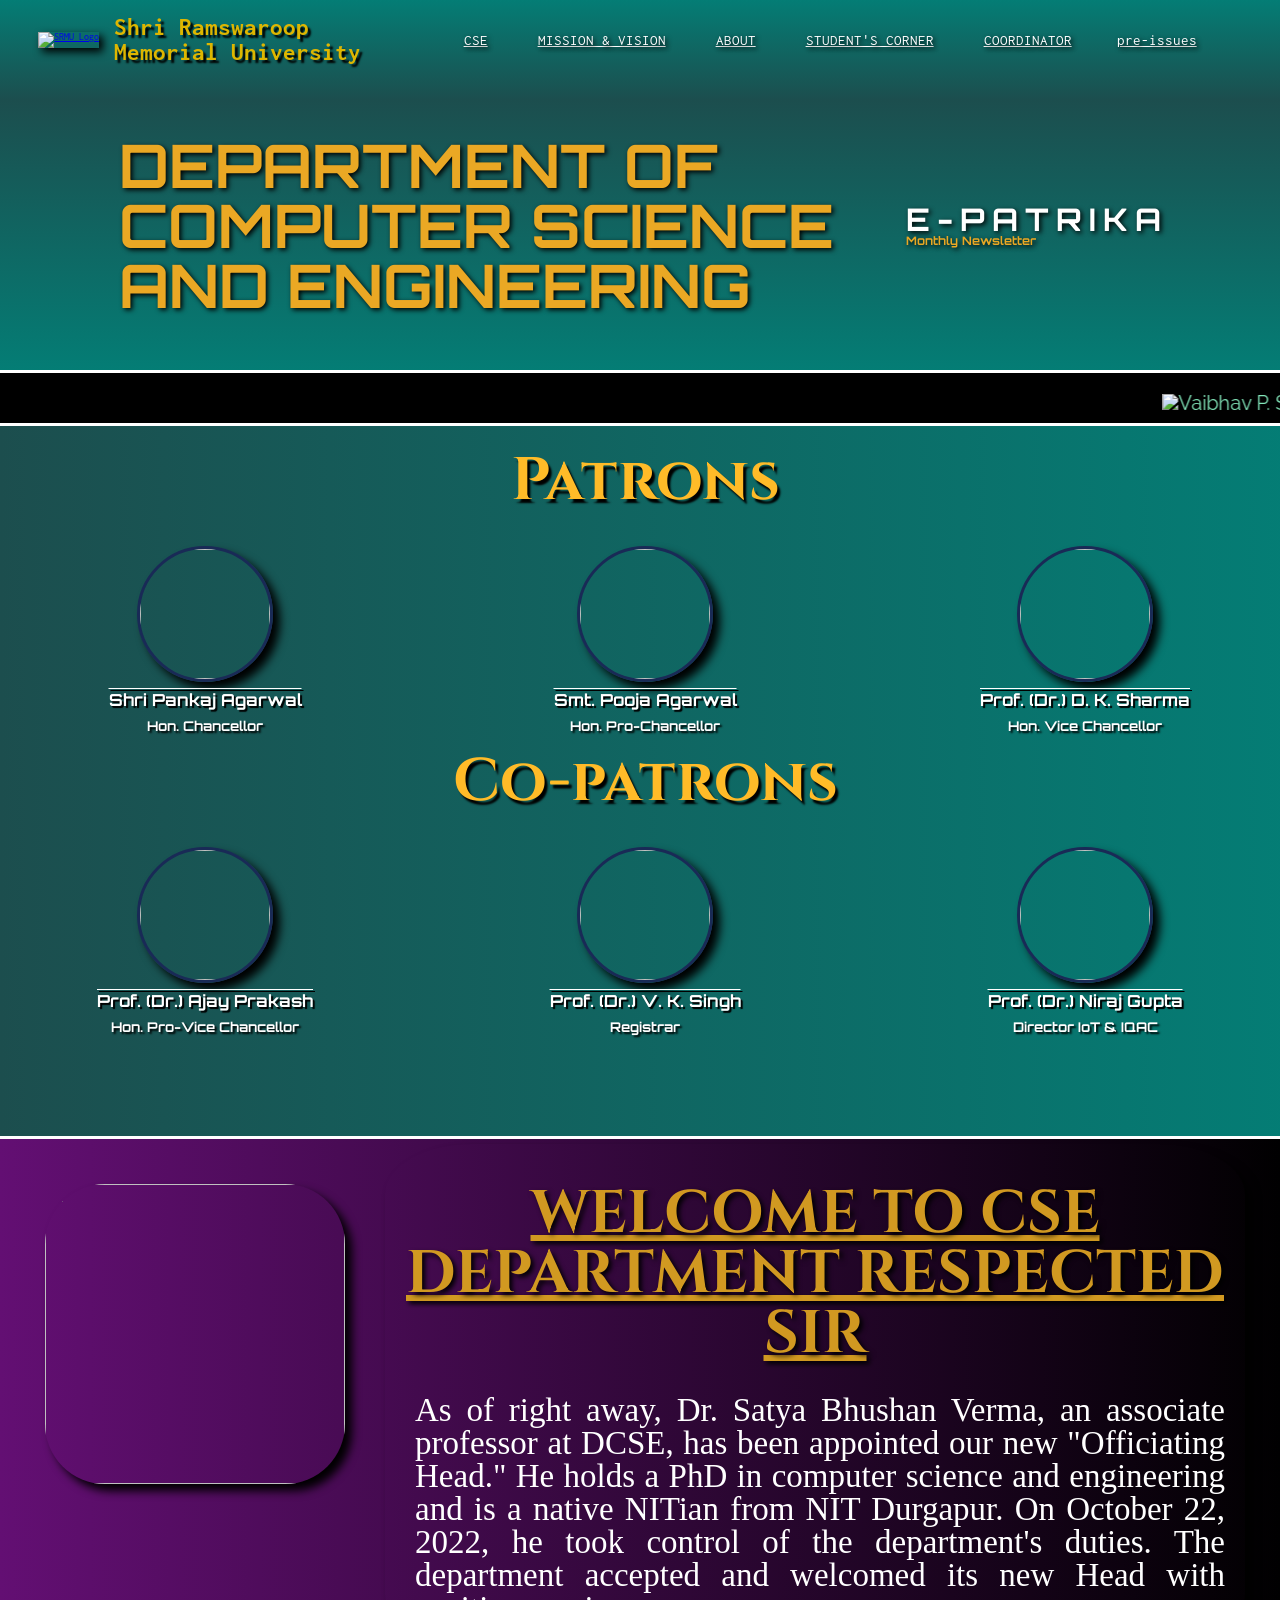
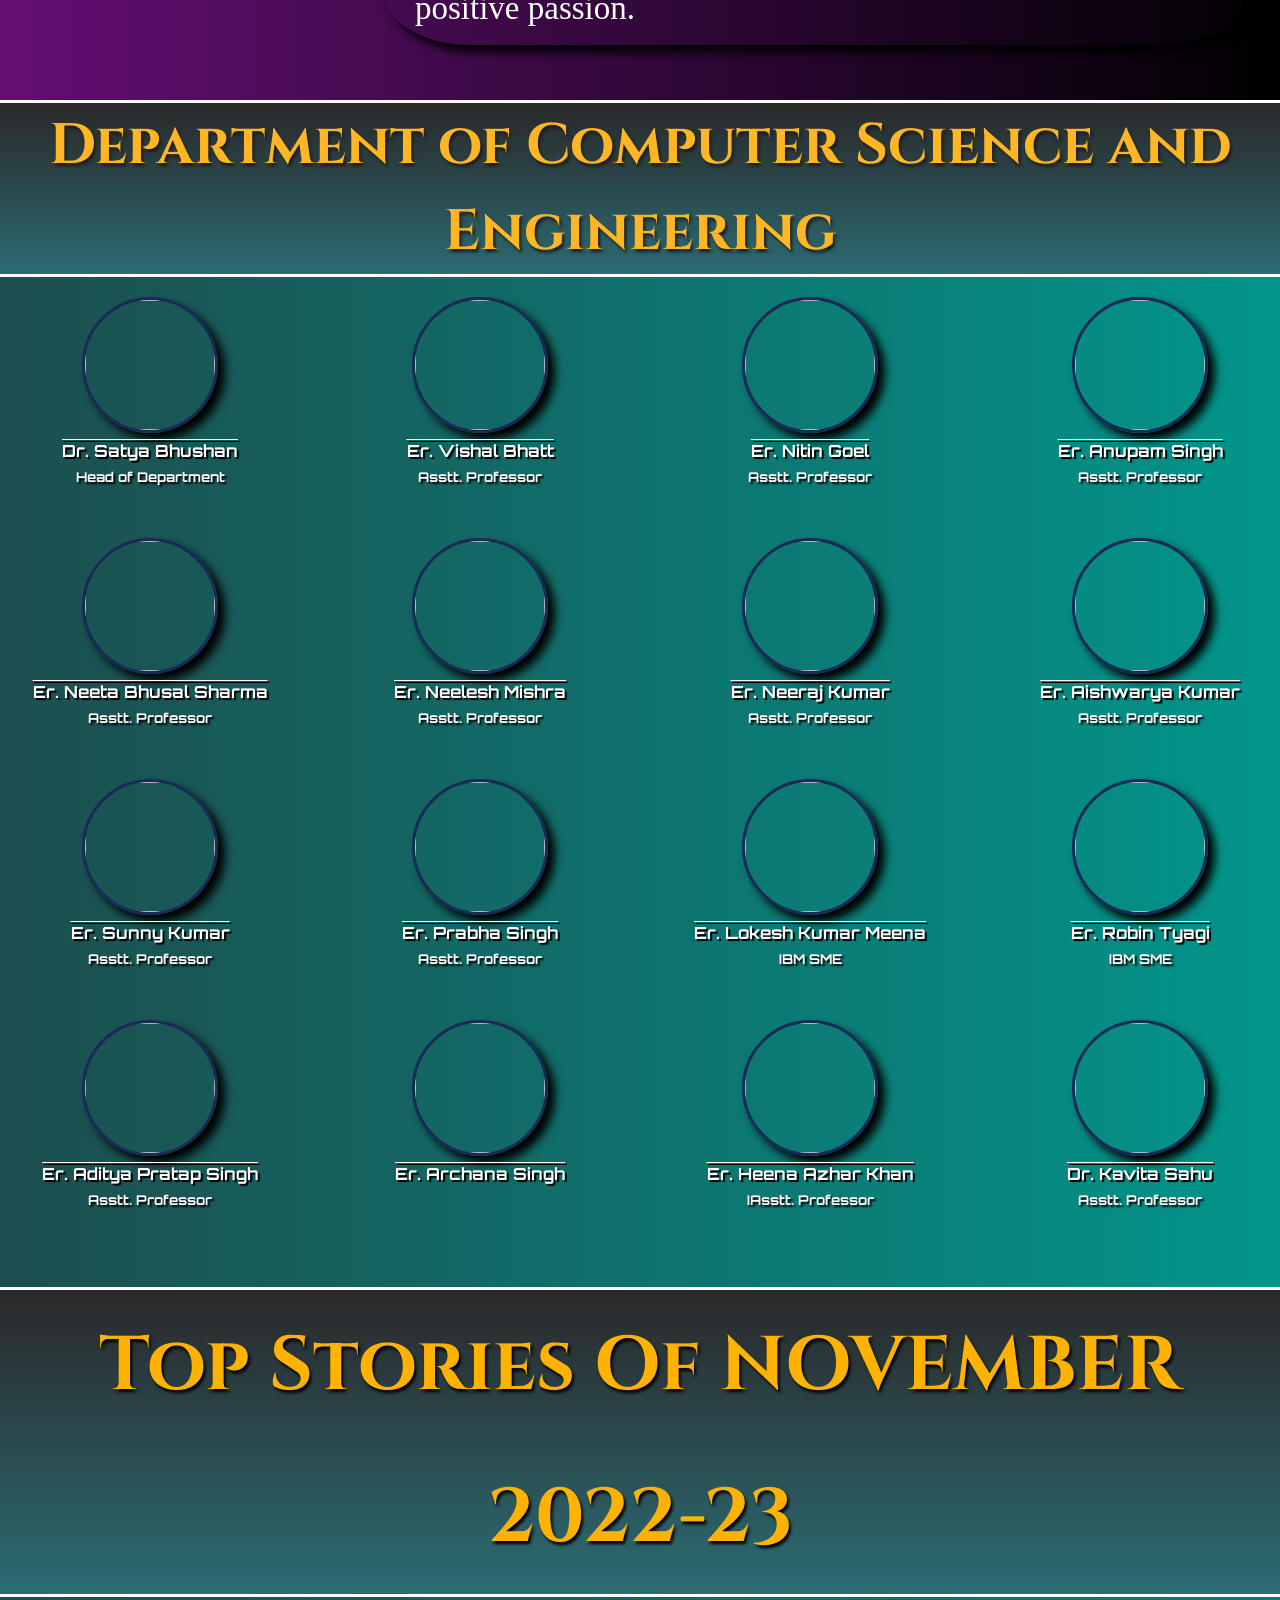
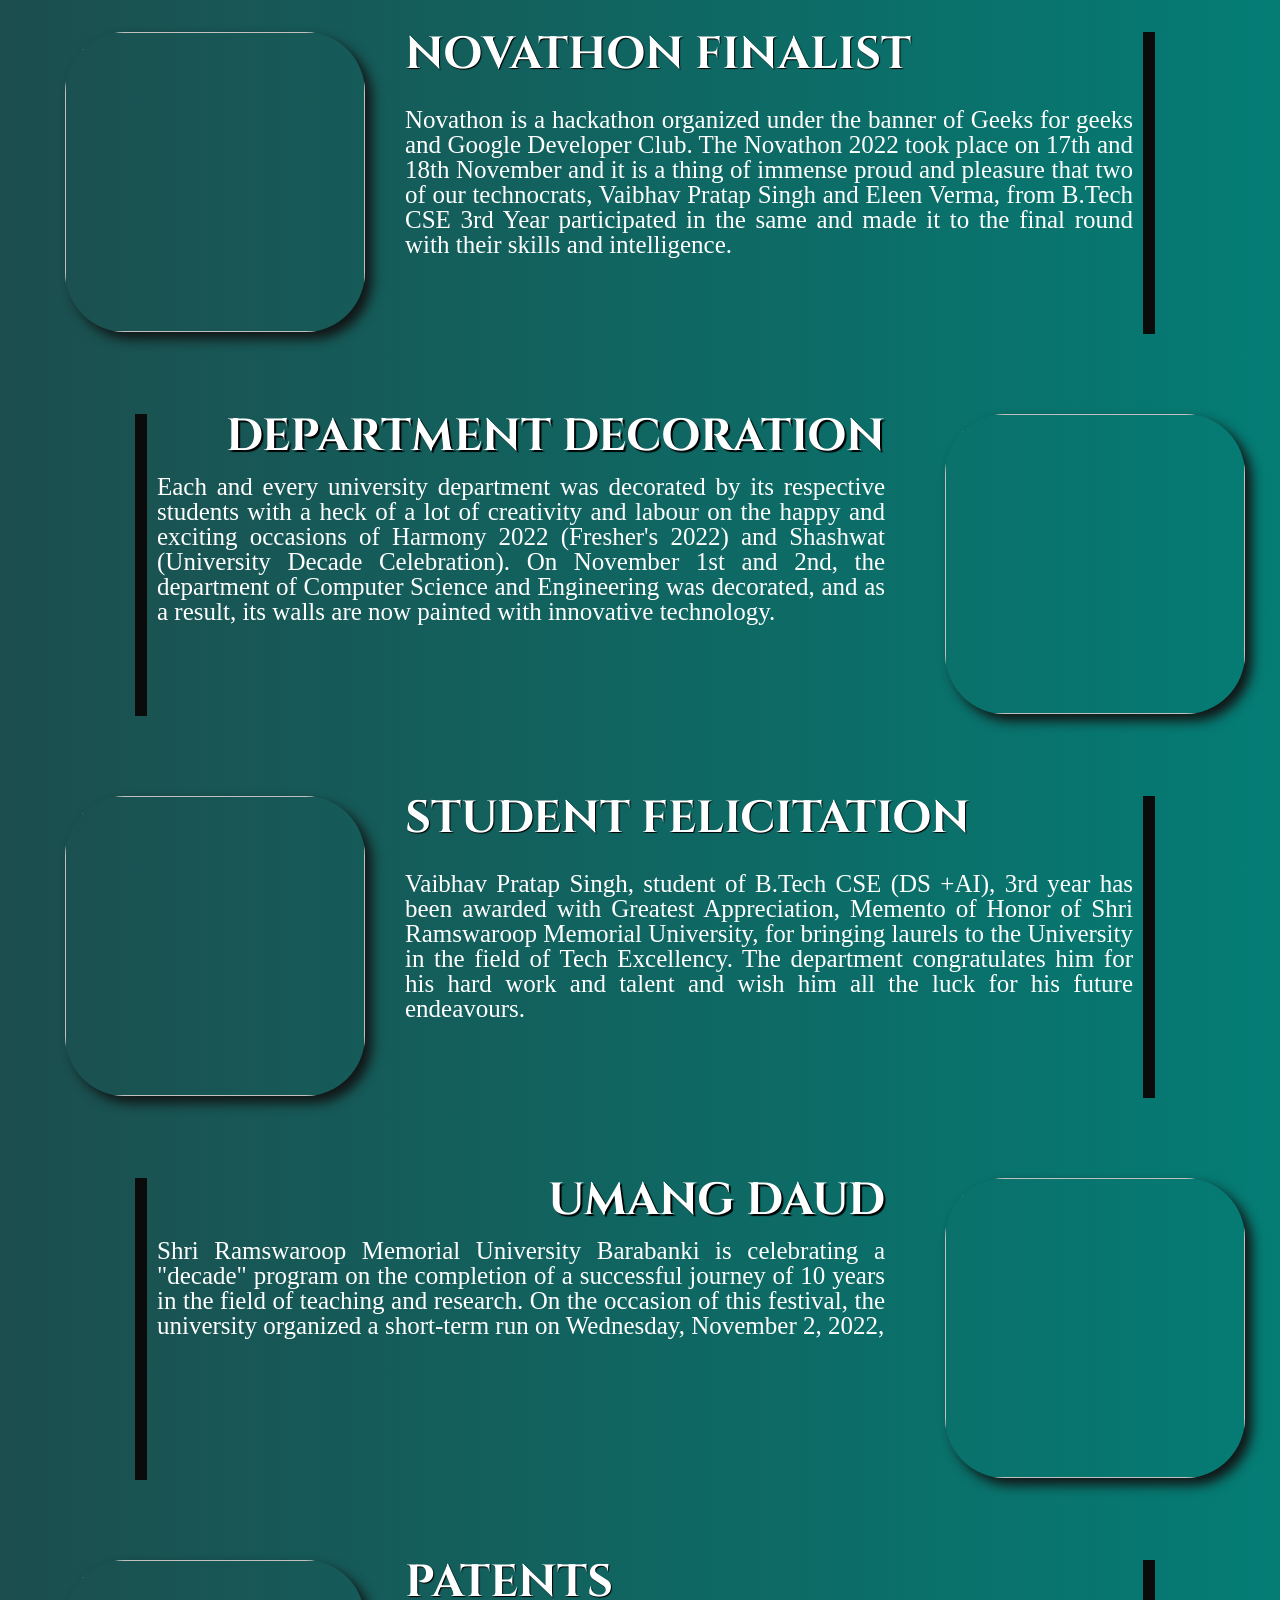
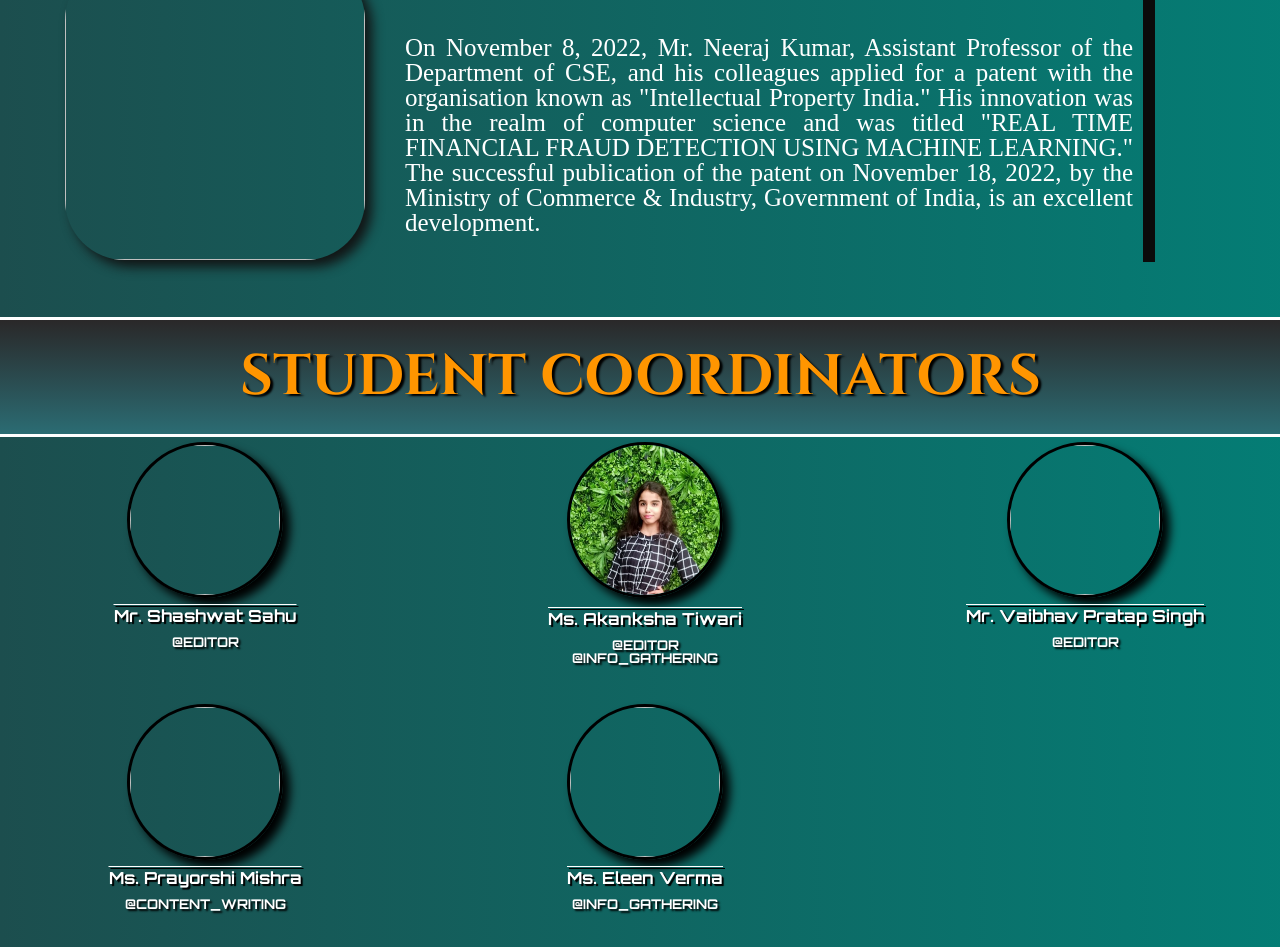
==== index.html @ d23ee2d6 "Add files via upload" ====
<!DOCTYPE html>
<html lang="en">
<head>
  <meta charset="UTF-8">
  <meta http-equiv="X-UA-Compatible" content="IE=edge">
  <meta name="viewport" content="width=device-width, initial-scale=1.0">
  <title>patrika</title>
  <link rel="stylesheet" href="patrika.css"/>
  <link rel="stylesheet" href="queries.css" />
  <link rel="stylesheet" href="patrika.js" >
  <!-- Load an icon library to show a hamburger menu (bars) on small screens -->
  <link rel="stylesheet" href="https://cdnjs.cloudflare.com/ajax/libs/font-awesome/4.7.0/css/font-awesome.min.css">
  <link rel="preconnect" href="https://fonts.googleapis.com">
  <link rel="preconnect" href="https://fonts.gstatic.com" crossorigin>
  <link href="https://fonts.googleapis.com/css2?family=Cookie&family=Orbitron:wght@500&display=swap" rel="stylesheet">
  <link href="https://fonts.googleapis.com/css2?family=Cinzel:wght@600&family=Handlee&family=Orbitron:wght@500&display=swap" rel="stylesheet">
  <link href="https://fonts.googleapis.com/css2?family=Raleway:ital@1&display=swap" rel="stylesheet">
  <link href="https://fonts.googleapis.com/css2?family=Inconsolata:wght@800&display=swap" rel="stylesheet">
</head>
<body>
  <div class="topnav" style="font-family: 'Inconsolata', monospace;">
    <div class="navbar">
      <a href="https://www.srmu.ac.in">
        <img class="logo-1" src="bg-logo/srmu-logo.jpg" alt="SRMU Logo" />
      </a>
      <h2>Shri Ramswaroop <br>Memorial University</h2>
      <nav>
        <ul id="menulist">
          <li><a href="#cse">CSE</a></li>
          <li><a href="MV.html">MISSION & VISION</a></li>
          <li><a href="about-index.html">ABOUT</a></li>
          <li><a href="Student_corner.html">STUDENT'S CORNER</a></li>
          <li><a href="#SC">COORDINATOR</a></li>
          <li class="dropdown" style="float:right;">
            <a href="javascript:void(0)" class="dropbtn">pre-issues</a>
            <div class="dropdown-content">
              <a href="#dec">NOVEMBER</a>
              <a href="Old edition/june-aug.pdf">JUNE-AUG EDITION</a>
              <a href="Old edition/ISSUE 2.pdf">SEPT. EDITION</a>
              <a href="Representatives.html">IR's AND CR's</a>
            </div>
          </li>
        </ul>
      </nav>
      <!-- "Hamburger menu" / "Bar icon" to toggle the navigation links -->
  <a href="javascript:void(0);" class="menulist" onclick="myFunction()">
    <img src="bg-logo/icon.jpg" class="menulist">
  </a>
  
    </div>

  </div>
  


  <div class="1">
  <section class="heading-primary" style="font-family: 'Orbitron', sans-serif;">
    <div class="row-top" style="font-size: 400%;">


      <h1>DEPARTMENT OF </h1>
      <h1>COMPUTER SCIENCE </h1>
      <h1>AND ENGINEERING</h1>

    </div>
    <div class="col-lg-6 col-md-6 col-sm-6  colPatrika style=" font-size: 60%; padding-top: 5%; font-weight: bold;>
      <div class="waviy " style="font-size: 260%;">
        <span style="--i:1">
          <h1>e</h1>
        </span>
        <span style="--i:2">
          <h1>-</h1>
        </span>
        <span style="--i:3">
          <h1>P</h1>
        </span>
        <span style="--i:4">
          <h1>a</h1>
        </span>
        <span style="--i:5">
          <h1>t</h1>
        </span>
        <span style="--i:6">
          <h1>r</h1>
        </span>
        <span style="--i:7">
          <h1>i</h1>
        </span>
        <span style="--i:8">
          <h1>k</h1>
        </span>
        <span style="--i:9">
          <h1>a</h1>
        </span>
      </div>
      <h3 class="monthly-newsletter">Monthly Newsletter </h3>
    </div>
  </section>
  </div> 
  
  <!--hots section-->
  <div class="line-1"></div>
  <div class="hots" style="font-family: 'Raleway', sans-serif;">
    
      <marquee behavior="scroll" scrollamount="5" direction="left" onmouseover="this.stop();"
        onmouseout="this.start();">

        <a target="_blank"><img src="https://itcollege.ac.in/itdc/wp-content/uploads/2018/03/newgif.gif"
            width="50px;" padding-top="1rem";>Vaibhav P. Singh and Eleen Verma of b.tech CSE 3rd year are NOVATHON FINALIST</a>
        <a target="_blank"><img src="https://itcollege.ac.in/itdc/wp-content/uploads/2018/03/newgif.gif"
            width="50px;" padding-top="1rem";>Each and every university department was decorated by its respective students</a>
        <a target="_blank"><img src="https://itcollege.ac.in/itdc/wp-content/uploads/2018/03/newgif.gif" width="50px; "padding-top="1rem"; >Vaibhav Pratap Singh, student of B.Tech CSE (DS +AI), 3rd year has been awarded with Greatest Appreciation</a>
        <a target="_blank"><img src="https://itcollege.ac.in/itdc/wp-content/uploads/2018/03/newgif.gif" width="50px;" padding-top="1rem";>UMANG DAUD for decade celebration </a>
        <span><img src="https://itcollege.ac.in/itdc/wp-content/uploads/2018/03/newgif.gif" width="50px"; padding-top="1rem";>Patent by Er. Neeraj Kumar, Assistant Professor of the Department of CSE</span></a>
      </marquee>
    </div>
  </div>
  <div class="line-1"></div>
  <div class="bg1">

    <section>
      <div class="patron-heading">
        <h1>Patrons</h1>
      </div>
      <div class="gallery-03-cols">
        <figure class="gallery-img">
          <img class="img-f" src="patron/pankaj agarwal.png" />
          <h5 class="name">Shri Pankaj Agarwal</h5>
          <h6 class="name-small">Hon. Chancellor</h6>
        </figure>
        <figure class="gallery-img">
          <img class="img-f" src="patron/pooja agarwal.png" />
          <h5 class="name">Smt. Pooja Agarwal</h5>
          <h6 class="name-small">Hon. Pro-Chancellor</h6>
        </figure>
        <figure class="gallery-img">
          <img class="img-f" src="patron/d k sharma.png" />
          <h5 class="name">Prof. (Dr.) D. K. Sharma</h5>
          <h6 class="name-small">Hon. Vice Chancellor</h6>
        </figure>
      </div>
    </section>
    <section>
      <div class="patron-heading">
        <h1>Co-patrons</h1>
      </div>
      <div class="gallery-03-cols">
        <figure class="gallery-img">
          <img class="img-f" src="patron/ajay prakash.png" />
          <h5 class="name">Prof. (Dr.) Ajay Prakash</h5>
          <h6 class="name-small">Hon. Pro-Vice Chancellor</h6>
        </figure>
        <figure class="gallery-img">
          <img class="img-f" src="patron/vk singh.png" />
          <h5 class="name">Prof. (Dr.) V. K. Singh</h5>
          <h6 class="name-small">Registrar</h6>
        </figure>
        <figure class="gallery-img">
          <img class="img-f" src="patron/niraj gupta.png" />
          <h5 class="name">Prof. (Dr.) Niraj Gupta</h5>
          <h6 class="name-small">Director IoT & IQAC</h6>
        </figure>
      </div>
    </section>
  </div>

  <div class="line-1"></div>

  <!-------------HOD  section-------->
<div class="bg5">
<div class="HOD">
<div class="section1">
  <img src="faculty/dean.jpg" alt="">
</div>
<div class="section2">
  <h2>WELCOME TO CSE DEPARTMENT RESPECTED SIR</h2>
   <p>As of right away, Dr. Satya Bhushan Verma, an associate professor at DCSE, has been appointed our new "Officiating Head." He holds a PhD in computer science and engineering and is a native NITian from NIT Durgapur.
On October 22, 2022, he took control of the department's duties. The department accepted and welcomed its new Head with positive passion.</p>
</div>
</div>
</div>
<div class="line-1"></div>

  <section class="faculty-heading" id="cse">
    <div class="head-department" id="cse">
      <h1>
        <h1>Department of Computer Science and Engineering</h1>
      </h1>
    </div>
    <div class="line-1"></div>
  </section>
  <div class="bg2">
    <section class="faculty">
      <div class="gallery-05-cols">
        <figure class="gallery-img">
          <img class="img-f" src="faculty/dean.jpg"/>
          <h5 class="name">Dr. Satya Bhushan</h5>
          <h6 class="name-small">Head of Department</h6>
        </figure>
        <figure class="gallery-img">
          <img class="img-f" src="faculty/vishal.png" />
          <h5 class="name">Er. Vishal Bhatt</h5>
          <h6 class="name-small">Asstt. Professor</h6>
        </figure>
        <figure class="gallery-img">
          <img class="img-f" src="faculty/nitin.png"  />
          <h5 class="name">Er. Nitin Goel</h5>
          <h6 class="name-small">Asstt. Professor</h6>
        </figure>
        <figure class="gallery-img">
          <img class="img-f" src="faculty/anupam.png" />
          <h5 class="name">Er. Anupam Singh</h5>
          <h6 class="name-small">Asstt. Professor</h6>
        </figure>

        <figure class="gallery-img">
          <img class="img-f" src="faculty/neeta.png" />
          <h5 class="name">Er. Neeta Bhusal Sharma</h5>
          <h6 class="name-small">Asstt. Professor</h6>
        </figure>
        <figure class="gallery-img">
          <img class="img-f" src="faculty/nilesh.png" />
          <h5 class="name">Er. Neelesh Mishra</h5>
          <h6 class="name-small">Asstt. Professor</h6>
        </figure>
        <figure class="gallery-img">
          <img class="img-f" src="faculty/neeraj.png" />
          <h5 class="name">Er. Neeraj Kumar</h5>
          <h6 class="name-small">Asstt. Professor</h6>
        </figure>
        <figure class="gallery-img">
          <img class="img-f" src="faculty/aishwarya.png"/>
          <h5 class="name">Er. Aishwarya Kumar</h5>
          <h6 class="name-small">Asstt. Professor</h6>
        </figure>
        <figure class="gallery-img">
          <img class="img-f" src="faculty/sunny.png" />
          <h5 class="name">Er. Sunny Kumar</h5>
          <h6 class="name-small">Asstt. Professor</h6>
        </figure>
        <figure class="gallery-img">
          <img class="img-f" src="faculty/prabha.png"/>
          <h5 class="name">Er. Prabha Singh</h5>
          <h6 class="name-small">Asstt. Professor</h6>
        </figure>
        <figure class="gallery-img">
          <img class="img-f" src="faculty/lokesh_IBM.png"/>
          <h5 class="name">Er. Lokesh Kumar Meena</h5>
          <h6 class="name-small">IBM SME</h6>
        </figure>
        <figure class="gallery-img">
          <img class="img-f" src="faculty/robin_IBM.png"/>
          <h5 class="name">Er. Robin Tyagi</h5>
          <h6 class="name-small">IBM SME</h6>
        </figure>
        <figure class="gallery-img">
          <img class="img-f" src="faculty/aditya.jpg"/>
          <h5 class="name">Er. Aditya Pratap Singh</h5>
          <h6 class="name-small">Asstt. Professor</h6>
        </figure>
        <figure class="gallery-img">
          <img class="img-f" src="faculty/archana.jpg"/>
          <h5 class="name">Er. Archana Singh</h5>
          <h6 class="name-small"Asstt. Professor</h6>
        </figure>
        <figure class="gallery-img">
          <img class="img-f" src="faculty/heena.jpg"/>
          <h5 class="name">Er. Heena Azhar Khan</h5>
          <h6 class="name-small">IAsstt. Professor</h6>
        </figure>
        <figure class="gallery-img">
          <img class="img-f" src="faculty/kavita.jpg"/>
          <h5 class="name">Dr. Kavita Sahu</h5>
          <h6 class="name-small">Asstt. Professor</h6>
        </figure>
      </div>
    </section>
  </div>
  <div class="line-1"></div>
  
  <div class="PRESENT-NEWS-heading">
    <h1 id="dec">Top Stories Of NOVEMBER 2022-23</h1>
    
  </div>
  <div class="line-1"></div>
<div class="bg4">
  <div class="news1">
    <div class="imageN">
      <img src="nov-img/novathon.jpg" alt="" class="image">
    </div>
    <div class="content1 content">
      <h2>NOVATHON FINALIST</h2>
      <p>Novathon is a hackathon organized under the banner of Geeks for geeks and Google Developer Club. The Novathon 2022 took place on 17th and 18th November and it is a thing of immense proud and pleasure that two of our technocrats, Vaibhav Pratap Singh and Eleen Verma, from B.Tech CSE 3rd Year participated in the same and made it to the final round with their skills and intelligence.</p>
    </div>
  </div>
  <div class="news2">
    <div class="imageN">
      <a href="nov-img/wall_painting.pdf">
        <img src="nov-img/department-decore.jpg" alt="" class="image">
      </a>
    </div>
    <div class="content2">
      <h2 style="float:right; ">DEPARTMENT DECORATION</h2>
      <p >Each and every university department was decorated by its respective students with a heck of a lot of creativity and labour on the happy and exciting occasions of Harmony 2022 (Fresher's 2022) and Shashwat (University Decade Celebration). On November 1st and 2nd, the department of Computer Science and Engineering was decorated, and as a result, its walls are now painted with innovative technology.</p>
    </div>
  </div>
  <div class="news1">
    <div class="imageN">
      <a href="nov-img/VAIBHAV1.pdf">
        <img src="nov-img/VAIBHAV1.jpg" alt="" class="image">
      </a>
    </div>
    <div class="content1">
      <h2>STUDENT FELICITATION</h2>
      <p>Vaibhav Pratap Singh, student of B.Tech CSE (DS +AI), 3rd year has been awarded with Greatest Appreciation,  Memento of Honor of Shri Ramswaroop Memorial University, for bringing laurels to the University in the field of Tech Excellency. The department congratulates him for his hard work and talent and wish him all the luck for his future endeavours.</p>
    </div>
  </div>
  <div class="news2">
    <div class="imageN">
      <img src="nov-img/umang-daud.png" alt="" class="image">
    </div>
    <div class="content2">
      <h2 style="float:right;">UMANG DAUD</h2>
      <p >Shri Ramswaroop Memorial University Barabanki is celebrating a "decade" program on the completion of a successful journey of 10 years in the field of teaching and research. On the occasion of this festival, the university organized a short-term run on Wednesday, November 2, 2022,</p>
    </div>
  </div>
  <div class="news1">
    <div class="imageN">
      <img src="nov-img/patent.png" alt="" class="image">
    </div>
    <div class="content1" style="font-family: 'Cinzel', serif;" >
      <h2>PATENTS</h2>
      <p>On November 8, 2022, Mr. Neeraj Kumar, Assistant Professor of the Department of CSE, and his colleagues applied for a patent with the organisation known as "Intellectual Property India." His innovation was in the realm of computer science and was titled "REAL TIME FINANCIAL FRAUD DETECTION USING MACHINE LEARNING." The successful publication of the patent on November 18, 2022, by the Ministry of Commerce & Industry, Government of India, is an excellent development.</p>
    </div>
  </div>
</div>
  <div class="line-1"></div>
  <section>
    <div class="student-heading" id="SC">
      <h1>STUDENT COORDINATORS</h1>
    </div>
  </section>
  <div class="line-1"></div>
  <div class="bg3">
    <section>
      <div class="gallery-02-cols">
        <figure class="gallery-img">
          <img class="img-stu" src="student/shashwat.jpg" />
          <h5 class="name">Mr. Shashwat Sahu </h5>
          <h6 class="name-small">@EDITOR</h6>
        </figure>
        <figure class="gallery-img">
          <img class="img-stu" src="student/akki.webp" />
          <h5 class="name">Ms. Akanksha Tiwari </h5>
          <h6 class="name-small">@EDITOR</h6>
          <h6 class="name-small">@INFO_GATHERING</h6>
        </figure>
        <figure class="gallery-img">
          <img class="img-stu" src="student/Vaibhav.jpeg" />
          <h5 class="name">Mr. Vaibhav Pratap Singh</h5>
          <h6 class="name-small">@EDITOR</h6>
        </figure>
        <figure class="gallery-img">
          <img class="img-stu" src="student/prayorshi2.jpg" />
          <h5 class="name">Ms. Prayorshi Mishra</h5>
          <h6 class="name-small">@CONTENT_WRITING</h6>
        </figure>
        <figure class="gallery-img">
          <img class="img-stu" src="student/eleen.png" />
          <h5 class="name">Ms. Eleen Verma</h5>
          <h6 class="name-small">@INFO_GATHERING</h6>
        </figure>
      </div>
  </div>
  </section>
  </div>
  <div class="line-1"></div>
  <script>
    function myFunction() {
  var x = document.getElementById("menulist");
  if (x.style.display === "block") {
    x.style.display = "none";
  } else {
    x.style.display = "block";
  }
}
  </script>
</body>
</html>
---- patrika.css ----
*{
  margin: 0;
  padding: 0;
}

html {
  font-size: 62.5%;
  
  overflow-x: hidden;
  scroll-behavior: smooth;
}
body {
  line-height: 1;
  font-weight: 400;
  overflow-x: hidden;
}


.dropdown {
  display: inline-block;
  margin-top: 0px;
}

.dropdown-content {
  display: none;
  position: absolute;
  background: linear-gradient(rgb(118, 118, 118),rgb(226, 224, 224));
  min-width: 100px;
  box-shadow: 0px 8px 16px 0px rgba(0,0,0,0.2);
  z-index: 1;
  right: 0;
  padding-right: 0%;
  
}

.dropdown-content a {
  color: rgb(0, 0, 0);
  padding: 12px 16px;
  text-decoration: none;
  display: block;
  text-align: left;
  right: 0;
  text-shadow: none;
}

.dropdown-content a:hover {
  background-color: #7e7e7e; 
  color: #000000;
  text-shadow: 2px 2px 3px rgb(222, 251, 141);
}

.dropdown:hover .dropdown-content {
  display: block;
}


.main-nav-list {
  display: flex;
  list-style: none;
  align-items: center;
  gap: 9.8rem;
}
.main-nav-link-3:link,
.main-nav-link-3:visited {
  display: inline-block;
  text-decoration: none;
  color: white;
  font-weight: 500;
  font-size: 1.8rem;
  transition: all 0.3s;
}
.main-nav-link-3:hover,
.main-nav-link-3:active {
  color: rgb(237, 243, 72);
}
.logo-1{
  height: 9rem;
  cursor: pointer;
  margin: 30px 0;
  box-shadow: 4px 4px 8px #000000;
  
}
.menulist{
  height: 5rem;
  border-radius: 100%;
  cursor: pointer;
  display: none;
  
}
.topnav{
  width: 100%;
  min-height: 10rem;
  padding-left: 3%;
  padding-right: 3%;
  box-sizing: border-box;
  overflow: hidden;
  /* background: linear-gradient(to right,rgb(68, 53, 63),rgb(0, 0, 0)); */
  background: linear-gradient(to top,rgb(28, 78, 78),rgb(4, 125, 117));
  
}
.topnav h2{
  font-size: 2.5rem;
  color: #deb600;
  text-shadow: 3px 3px 2px #000000;
  justify-content: space-evenly;
  margin: 1.5rem;
}
.navbar{
  width: 100%;
  display: flex;
  align-items: center;
}
nav{
  flex: 1;
  text-align: right;
  float: right;
}
nav ul li{
  list-style: none;
  display: inline-block;
  margin-right: 30px;
  padding-right: 3rem;
}
nav ul li a{
  text-decoration: none;
  color: #fdfdfe;
  font-size: 2rem;
  text-shadow: 2px 2px 5px rgb(0, 0, 0);
  text-decoration:underline ;
}
nav ul li a:hover{
  color: rgb(243, 213, 61);
  text-shadow: 3px 2px 1px rgb(0, 0, 0);
  text-decoration:overline ;
}

.heading-primary{
  display: flex;
  align-items: center;
  justify-content: space-evenly;
  background: linear-gradient(rgb(28, 78, 78),rgb(4, 125, 117));
  
  /* background: linear-gradient(to right,rgb(68, 53, 63),rgb(0, 0, 0));
  background: linear-gradient(to right,rgb(243, 110, 110),rgb(255, 65, 44)); */
  padding: 0 4.8rem;
  height: 25rem;
/*   margin-bottom:3rem; */
  position: relative;
  font-size: 100%;
  color: rgb(234, 168, 36);
  flex-direction: row;
  text-shadow: 2px 2px 5px rgb(0, 0, 0);
  padding-bottom: 2rem;
  font-family: 'Rubik Distressed', cursive;
}

.row-top:hover{
  transform: scale(1.1);
}

.student-heading {

  text-align: center;
  color: #ff9500;
  font-size: 3.8rem;
  line-height: 2;
  margin-bottom: 0rem;
  margin-top: 0rem;
  background: linear-gradient(rgb(42, 40, 41),rgb(43, 108, 115));
  text-shadow: 3px 2px 2px rgb(0, 0, 0);
  font-family: 'Cinzel', serif;
}

.PRESENT-NEWS-heading {
  

  text-align: center;
  color: #ffb300;
  font-size: 3.8rem;
  line-height: 2;
  margin-bottom: 0rem;
  margin-top: 0rem;
  background: linear-gradient(rgb(42, 40, 41),rgb(43, 108, 115));
  text-shadow: 2px 3px 3px rgb(0, 0, 0);
  font-family: 'Cinzel', serif;
}


/*e-patrika transition*/

.waviy {
  
  position: relative;
  left: 5;
  
}
.waviy:hover{
  transform: scale(1.1);
}
.waviy span {
  position: relative;
  display: inline-block;
  
  font-size: 80%;
  color: rgb(255, 255, 255);
  text-transform: uppercase;
  animation: flip 2s infinite;
  animation-delay: calc(.2s * var(--i))
}
.bg5{
  width: 100%;
/*   height: 100vh; */
  background: linear-gradient(to right,#630f73,#000000);
  background-repeat: no-repeat;
  background-size: cover;
  margin-top: 0px;
  margin-right: 100px;
  padding: 5px;
 }
 .HOD{
  display: flex;
  flex-direction: row;
  margin-bottom: 5rem;
 }

/* /heading/ */
.bg5 h2{
  text-align: center;
  color: #ffc956;
  font-size: 4rem;
  margin-bottom: 2rem;
  margin-top: 2rem;
  text-shadow: 3px 4px 2px rgb(0, 0, 0);
  font-family: 'Cinzel', serif;
}.section1 img{
  height: 30rem;
  width: 30rem;
  border-radius:20%;
  box-shadow: 7px 7px 10px ;
/*   margin-top: 3rem;
  margin-left: 6rem; */
  margin: 4rem;
}
.section1 img:hover{
  transform: scale(1.1);
}.section2{
 
 border-radius:10%;
 box-shadow: 7px 7px 10px ;
  padding:2rem;
 margin-right: 4rem;
}.section2 h2{
  text-align: center;
  color: #d19921;
  font-size: 6rem;
  text-decoration:underline;
  margin-bottom: 2rem;
  margin-top: 2rem;
  text-shadow: 3px 3px 5px rgb(0, 0, 0);
  font-family: 'Cinzel', serif;
}.section2 p{
  font-size: 3.3rem;
  margin-top: 3rem;
  text-align: justify;
  margin-left: 1rem;
  color: #ffffff;
  font-family: 'Gochi Hand', cursive;
  
}



@keyframes flip {
  0%,80% {
    transform: rotateY(360deg) 
  }
}

/*backgrond*/
.bg1{
  width: 100%;
  height: 700px;
/*   margin-bottom:3rem; */
  /* background: linear-gradient(rgb(40, 44, 18),rgb(231, 240, 61)); */
  background: linear-gradient(to right,rgb(28, 78, 78),rgb(4, 125, 117));
  background-repeat: no-repeat;
  background-size: cover;
  margin-top: 0px;
  padding: 5px;
}

.bg2{
  width: 100%;
  height: 1000px;
  /* background-image: url(bg-logo/hand-painted-watercolor-pastel-sky-background_23-2148902771.webp); */
/*   margin-bottom:3rem; */
  background: linear-gradient(to right,rgb(28, 78, 78),rgb(2, 150, 140));
  background-repeat: no-repeat;
  background-size: cover;
  margin-top: 0px;
  padding: 5px;
  /* transition: 0.3s ease-in-out; */
}

.gallery-05-cols :hover{
  transform: scale(1.1);
}


.bg3{
  width: 100%;
  height: 500px;
/*   margin-bottom:3rem; */
  background: linear-gradient(to right,rgb(28, 78, 78),rgb(4, 125, 117));
  /* background:linear-gradient(to right,rgb(109, 107, 107),white); */
  background-repeat: no-repeat;
  background-size: cover;
  margin-top: 0px;
  padding: 5px;
}

.bg4

{
  width: 100%;
/*   height: 100vh; */
/*   margin-bottom:3rem */
  background: linear-gradient(to right,rgb(28, 78, 78),rgb(4, 125, 117));
  background-repeat: no-repeat;
  background-size: cover;
  margin-top: 0px;
  margin-right: 100px;
  padding: 5px;
 }

/*heading*/

.patron-heading {
  text-align: center;
  color: #ffbb28;
  font-size: 4rem;
  margin-bottom: 2rem;
  margin-top: 2rem;
  text-shadow: 3px 4px 2px rgb(0, 0, 0);
  font-family: 'Cinzel', serif;
  
}
.patron-heading:hover
{
  transform: scale(1.1);
}

.faculty-heading {
  font-size: 3.8rem;
  line-height: 1.5;
  text-align: center;
  color: #ffb625;
  background: linear-gradient(rgb(42, 40, 41),rgb(43, 108, 115));
  text-shadow: 2px 3px 3px rgb(29, 28, 26);
  font-family: 'Cinzel', serif;
}

/*sub-t*/

.gallery-02-cols {
  display: grid;
  grid-template-columns: repeat(3, 1fr);
  gap: 4rem;
  text-align: center;
  justify-content: center;
  font-size: 2rem;
}
.gallery-02-col {
  display: flex;
  gap: 5rem;
  text-align: center;
  justify-content: center;
  font-size: 2rem;
}

.gallery-03-cols {
  display: grid;
  grid-template-columns: repeat(3, 1fr);
  gap: 4rem;
  text-align: center;
  justify-content: center;
  font-size: 2rem;
}
.gallery-03-col {
  display: flex;
  gap: 5rem;
  text-align: center;
  justify-content: center;
  font-size: 2rem;
}

.gallery-05-cols {
  display: grid;
  grid-template-columns: repeat(4, 1fr);
  text-align: center;
  font-size: 2rem;
  margin-bottom: 2rem;
  height: 1rem;
  gap: 4rem;
}

/*images*/

.img-f {
  height: 13rem; 
  width: 13rem;
  border-radius: 100px;
  border: 3px solid #192a56;
  align-items: center;
  margin-top: 15px;
  box-shadow: 7px 7px 10px ;
  /* transition: cubic-bezier(0.075, 0.82, 0.165, 1) 2s; */
}
.img-f:hover{
  /* height: 300px;
  width: 300px; */
  transform: scale(1.1);
}


.img-stu {
  height: 15rem;
  width: 15rem;
  border-radius: 100px;
  border: 3px solid #000000; 
  box-shadow: 7px 7px 10px ;
}
.img-stu:hover{
  transform: scale(1.1);
}

.imageN img
{
  height: 30rem;
  width: 30rem;
  border-radius:20%;
  box-shadow: 7px 7px 12px rgb(18, 21, 21) ;
  margin-top: 3rem;
  margin-left: 6rem;
  margin-right: 4rem;
  

 

}
.news1{
  display: flex;
  flex-direction: row;
  margin-bottom: 5rem;
}
.news2{
  display: flex;
  flex-direction:row-reverse;
  margin-bottom: 5rem;

}
.image:hover{
  transform: scale(1.1);

}
.content1{
 border-right: 12px solid rgb(11, 11, 11);
  margin-top: 30px;
  margin-right: 13rem;
  font-size: 3rem;
  color: white;
}
.content2{
  border-left: 12px solid rgb(11, 11, 11);
  margin-top: 30px;
  margin-left: 13rem;
  font-size: 3rem;
  color: white;
}
.content1  h2{
  font-family: 'Cinzel', serif;
  text-shadow: 1px 1px 1px black;
}
.content2  h2{
  font-family: 'Cinzel', serif;
  text-shadow: 1.5px 1.5px 1px black;
}
.content1  p{
  font-size: 2.5rem;
  margin-top: 3rem;
  text-align: justify;
  margin-right: 1rem;
  font-family: 'Gochi Hand', cursive;
}
.content2  p{
  font-size: 2.5rem;
  margin-top: 3rem;
  text-align: justify;
  margin-top: 6rem;
  margin-left: 1rem;
  font-family: 'Gochi Hand', cursive;
}

/*naming*/

.name {
  padding-bottom: 1rem;
  padding-top: 1rem;
  color: #ffffff;
  text-decoration: overline;
  font-family: 'Orbitron', sans-serif;
  text-shadow: 2px 2px 1px rgb(0, 0, 0);
}
.name:hover{
  transform: scale(1.1);
}
.name-small {
  color: #ffffff;
  font-family: 'Orbitron', sans-serif;
  text-shadow: 2px 2px 2px rgb(0, 0, 0);
}
.name-small:hover{
  transform: scale(1.1);
}
/*border*/

.line-1 {
  background-color: #ffffff;

  height: 0.3rem;
}

/*hots*/

.hots{
  font-size: 2rem;
  line-height: 3;
  text-align: center;
  
  color: rgb(130, 229, 185);
  background: rgb(0, 0, 0);
  margin-top: 0;
  margin-bottom: 0;
 
  height: 5rem;
}
.fa
{
  height: 3rem;
  width: 3rem;
}
---- queries.css ----
Skip to content
Search or jump to…
Pull requests
Issues
Codespaces
Marketplace
Explore
 
@Akanksha-2611 
Shashwat262
/
btech.patrika
Public
Fork your own copy of Shashwat262/btech.patrika
Code
Issues
Pull requests
Actions
Projects
Wiki
Security
Insights
btech.patrika/queries.css
@Shashwat262
Shashwat262 Update queries.css
Latest commit 1bb96a6 on Dec 18, 2022
 History
 2 contributors
@Shashwat262@vabby-123
283 lines (255 sloc)  4.53 KB

@media (max-width: 60rem) {
  .gallery-03-cols {
    align-self: auto;
  }
 
  .main-nav-link-3:link
   {
    display: block;
    width: auto;
    order: 1;
    font-size: 1rem;
  }
 
  .main-nav-list {
    display: flex;
    flex-direction: column;
    gap: 0.5rem;
  }
  .heading-primary {
    font-size: 0.6rem;
    line-height: 1.05;
  }
 
  .img-f {
    height: 5rem;
    width: 5rem;
  }
 
  .img-small-2,
  .img-small,
  .img-small-3 {
    height: 3rem;
    width: 3rem;
  }
  .name,
  .name-small {
    font-size: xx-small;
  }
  .heading-secondary {
    font-size: 2rem;
  }
 
  .gallery-03-cols {
    grid-template-columns: repeat(3, 1fr);
    row-gap: 2rem;
  }
  .gallery-05-cols{
    grid-template-columns: repeat(3, 1fr);
    row-gap: 2rem;
  }
  .bg1{
    height: 500px;
/*         margin-bottom:1rem; */
  }
  .bg2{
    height: 700px;
/*         margin-bottom:1rem; */
  }
  .PRESENT-NEWS-heading{
    font-size: 2.8rem;
  line-height: 2;
  }
  nav ul{
    width: 100%;
    background: linear-gradient(to right,rgb(65, 79, 74),rgb(176, 235, 210));
    position: absolute;
    top: 10rem;
    right: 0;
    z-index: 2;
    display: none;
    
  }
  nav ul li{
    display: block;
    margin-top: 10px;
    margin-bottom: 10px;
  }
  nav ul li a{
    color: black;
  }
  .menulist{
    display: block;
  }
  .menulist{
    height: 3rem;
    
  }


  .news1{
    display: flex;
    flex-direction: column;
    margin-bottom: 5rem;
  }
  .news2{
    display: flex;
    flex-direction:column;
    margin-bottom: 5rem;
  
  }  
  .image
  {
    height: 20rem;
    width: 20rem;
    margin-left: 10rem;
  }
  .content1 {
    font-size: 2rem;
    margin-right: 7rem;
    margin-left: 2rem;

  }
  .content2{
  font-size: 2rem;
  margin-left:7rem;
  margin-right: 2rem;
  }
  .content1 p{
    font-size: 1.8rem;
  }
  .content2 p{
    font-size: 1.8rem;
  }

}
  
@media (max-width: 30rem) {
  .heading-primary{
    
    font-size: 0.4rem;
    line-height: 1.4;
    text-shadow:3px 3px 1px  rgb(0, 0, 0);
/*       height: 200px; */
/*         margin-bottom:1rem; */
  }
  .bg1{
    height: 450px;
/*         margin-bottom:1rem; */
    
  }
  .HOD{
    display: flex;
    flex-direction:column;
    margin-bottom: 5rem;
  }
  .section1 img{
    height: 25rem;
    width: 25rem;
    margin-left: 7rem;
  }
  .section2{
   width: 30rem;
   height: 50rem;
   border-radius: 4rem;
   margin-right: 4rem;
  }
  .section2 h2{
    font-size: 3rem;
  }
  .section2 p{
    font-size: 2.2rem;
    padding: 1rem;
  }


  .bg2{
    height: 840px;
/*         margin-bottom:1rem; */
  }
  
  .PRESENT-NEWS-heading 
  {
    font-size: 1rem;
    line-height: 4;
  }
  .faculty-heading 
  {
    font-size: 1.6rem;
    line-height: 2;
    
    background-color: #010101;
    
  }
  .student-heading 
  {
    font-size: 1.6rem;
    line-height: 3;  
    
  }

  .img-stu{
    height: 7rem;
    width: 7rem;
  }
  .gallery-02-cols 
  {
    display: grid;
    grid-template-columns: repeat(2, 1fr);
  }
  
  .waivy{
    padding-left: 2.5rem;
  }
  .patron-heading{
    font-size: 3rem;
  }
  .monthly-newsletter{
    padding-left: 60%;
    padding-top: 10%;
  }
  .waviy span {
    position: relative;
    display:flex;
    flex-direction: column;
    font-size: 95%;
    line-height: 180%;
    padding-left: 3.5rem;;
    color: rgb(255, 255, 255);
    text-transform: uppercase;
    animation: flip 2s infinite;
    animation-delay: calc(.2s * var(--i));
    text-shadow: 1px 1px 1px black;
  }
  @keyframes flip {
    0%,80% {
      transform: rotateX(360deg) 
    }
  }
 
  
  .news1{
    display: flex;
    flex-direction: column;
    margin-bottom: 5rem;
  }
  .news2{
    display: flex;
    flex-direction:column;
    margin-bottom: 5rem;
  
  }  
  .image {
    height: 25rem;
    width: 25rem;
    margin-left: 7rem;
}
  .content1 {
    font-size: 2rem;
    margin-right: 7rem;
    margin-left: 2rem;

  }
  .content2{
  font-size: 2rem;
  margin-left:7rem;
  margin-right: 2rem;
  }
  .content1 p{
    font-size: 1.8rem;
  }
  .content2 p{
    font-size: 1.8rem;
  }
   .logo-1{
    height: 8rem;
    box-shadow: 3px 3px 7px rgb(0, 0, 0);
    
  }
  .topnav h2{
    font-size: 2rem;
    text-shadow: 2px 2px 2px black;
  }
}
@media (max-width:90rem)
{
  nav ul li a{
    font-size: 1.5rem;
  }
  nav ul li{
    margin-right: 25px;
  padding-right: 2rem;
  }
}
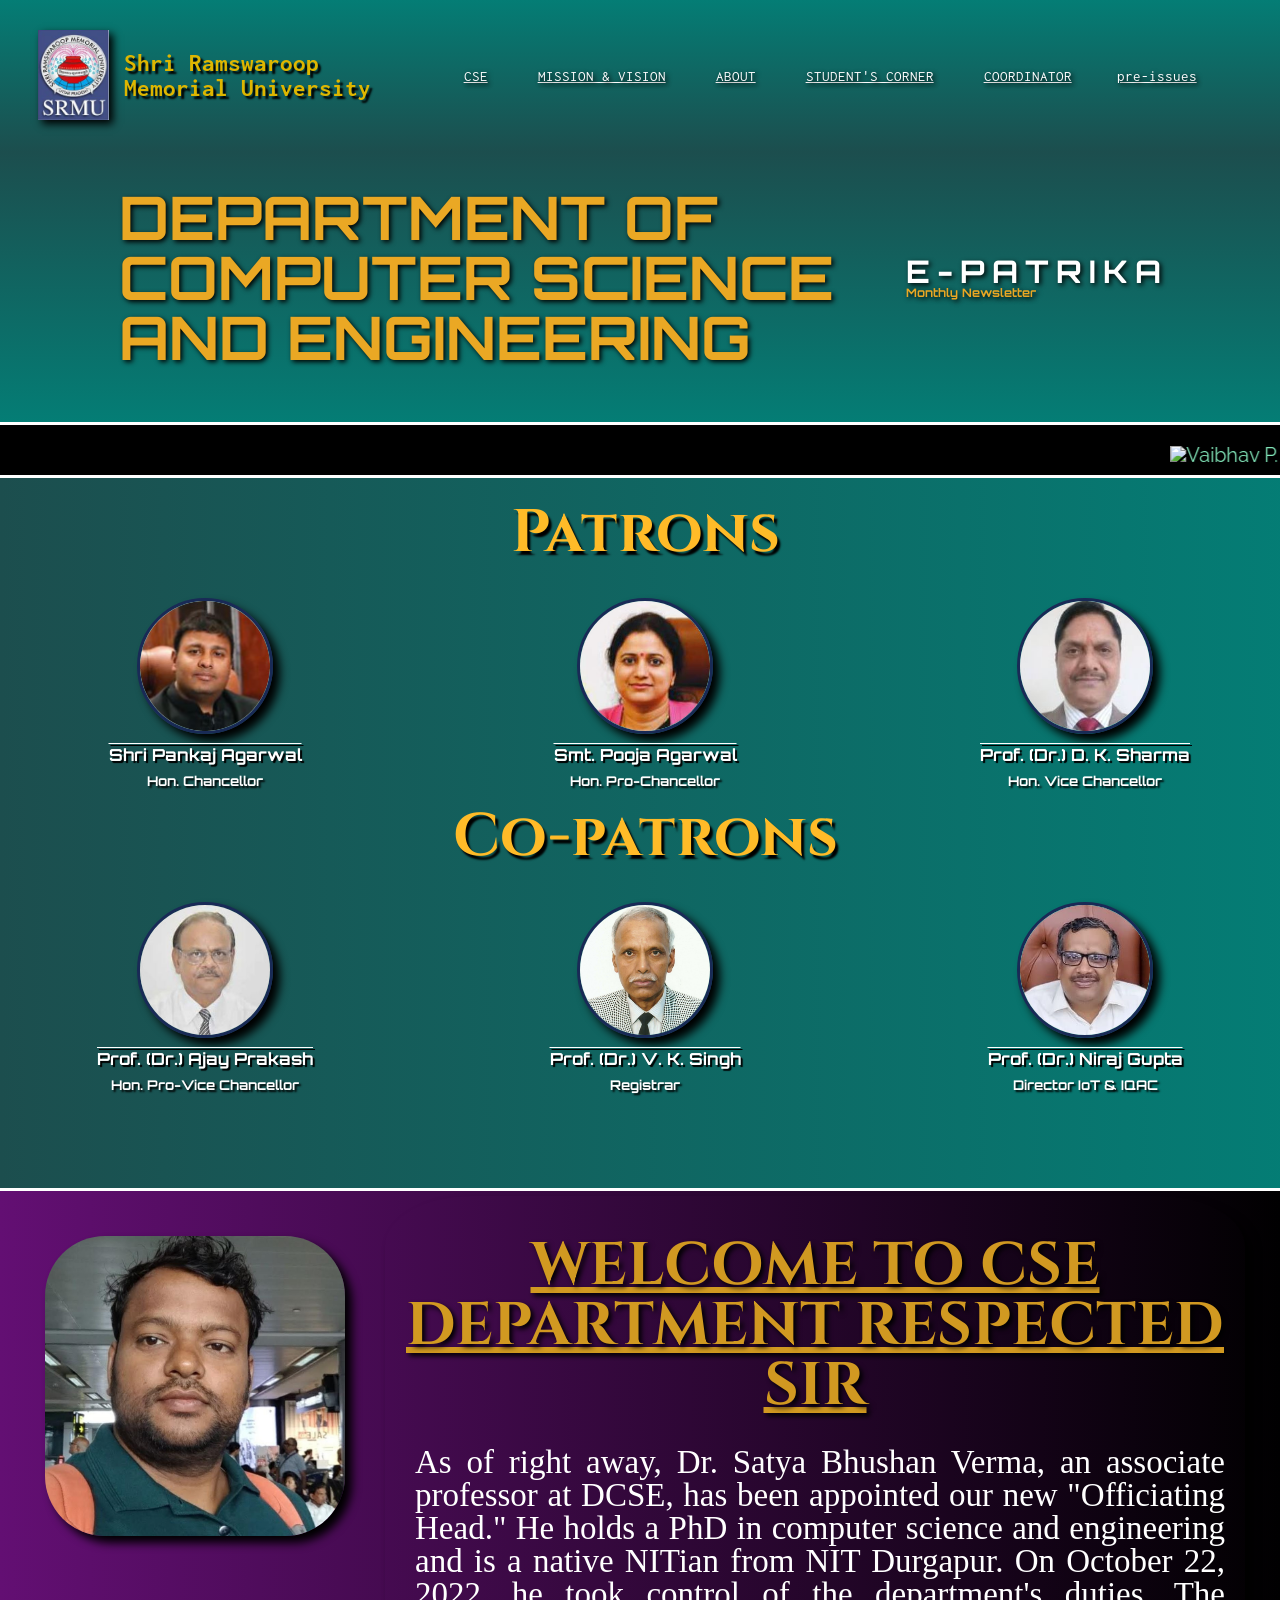
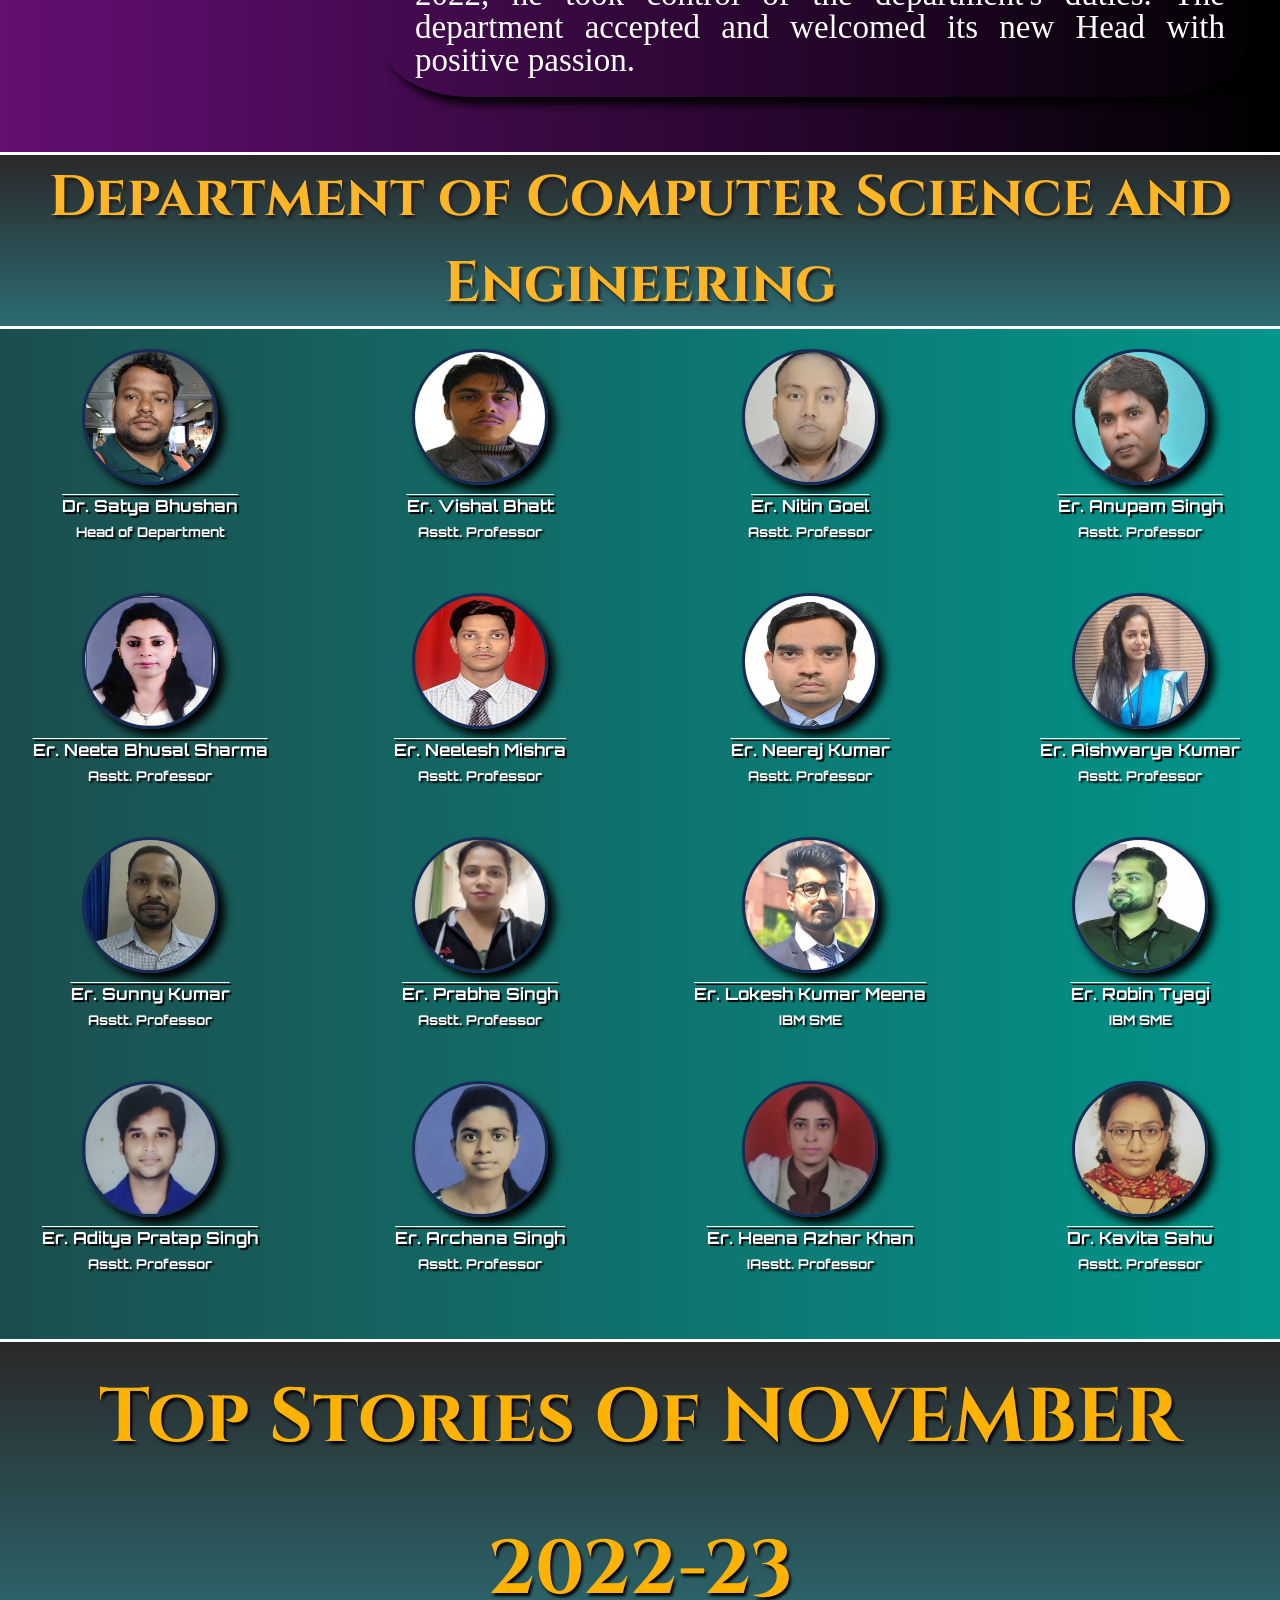
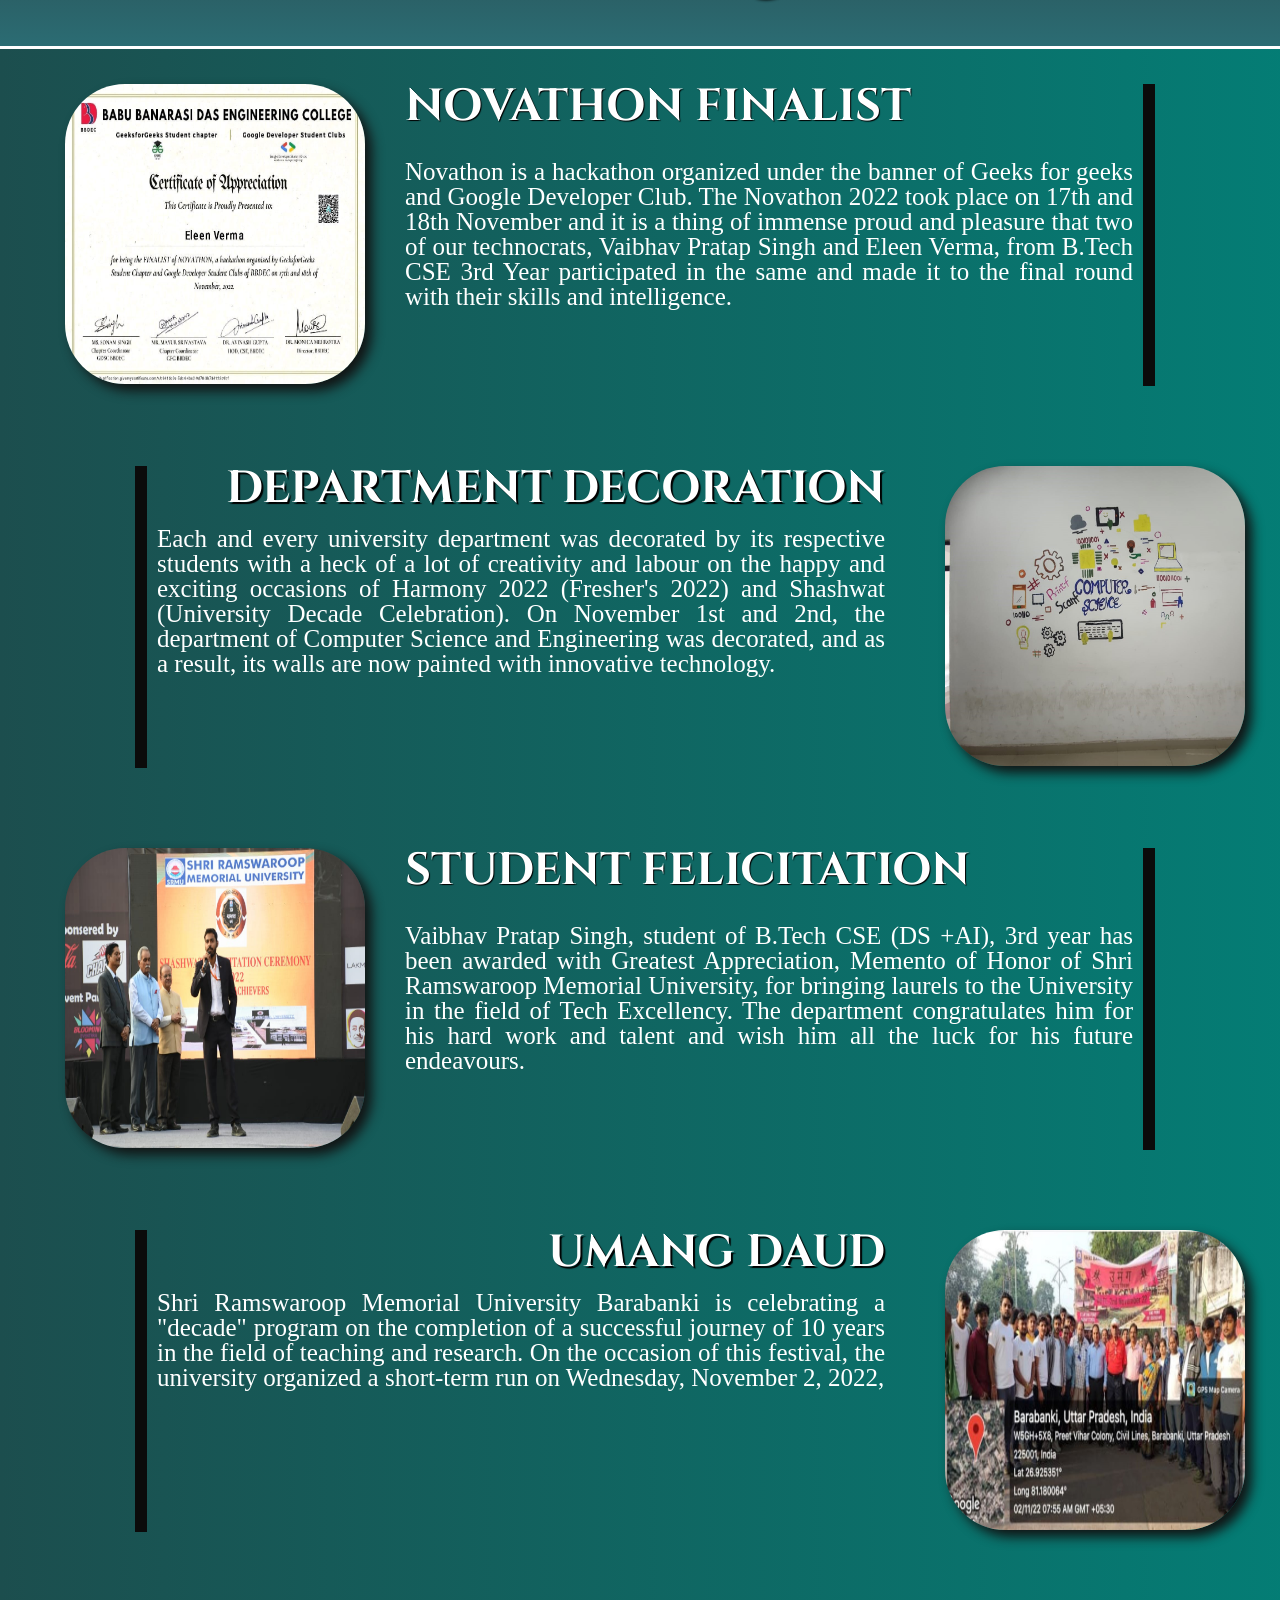
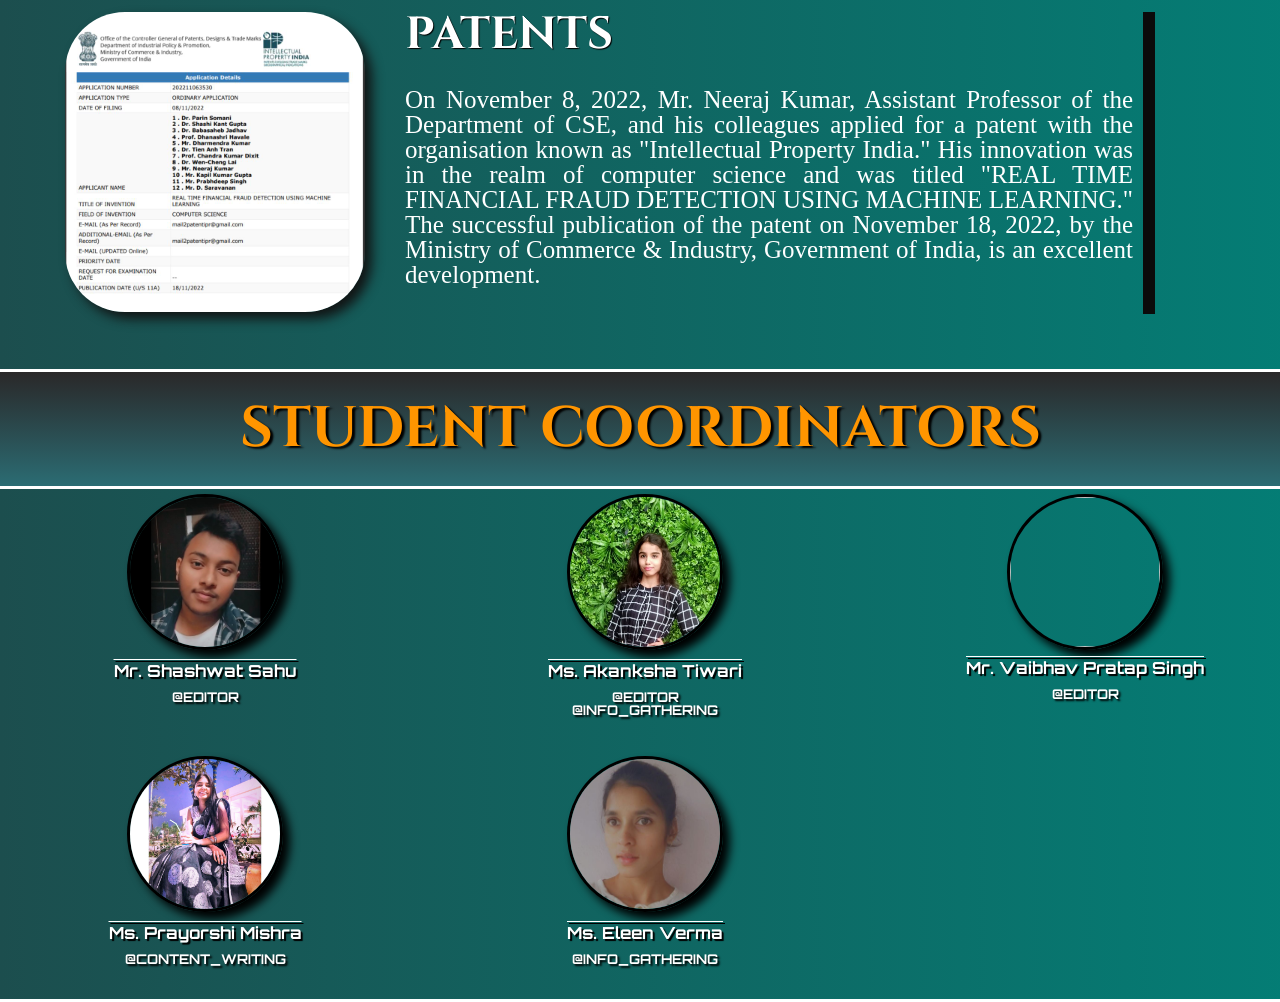
==== commit 8eb68c20: "Update index.html" ====
--- a/index.html
+++ b/index.html
@@ -21,7 +21,7 @@
   <div class="topnav" style="font-family: 'Inconsolata', monospace;">
     <div class="navbar">
       <a href="https://www.srmu.ac.in">
-        <img class="logo-1" src="bg-logo/srmu-logo.jpg" alt="SRMU Logo" />
+        <img class="logo-1" src="bg-logo/srmu-logo.jpeg" alt="SRMU Logo" />
       </a>
       <h2>Shri Ramswaroop <br>Memorial University</h2>
       <nav>
@@ -44,7 +44,7 @@
       </nav>
       <!-- "Hamburger menu" / "Bar icon" to toggle the navigation links -->
   <a href="javascript:void(0);" class="menulist" onclick="myFunction()">
-    <img src="bg-logo/icon.jpg" class="menulist">
+    <img src="bg-logo/menu..jpeg" class="menulist">
   </a>
   
     </div>
@@ -124,17 +124,17 @@
       </div>
       <div class="gallery-03-cols">
         <figure class="gallery-img">
-          <img class="img-f" src="patron/pankaj agarwal.png" />
+          <img class="img-f" src="patron/pankaj agarwal.jpeg" />
           <h5 class="name">Shri Pankaj Agarwal</h5>
           <h6 class="name-small">Hon. Chancellor</h6>
         </figure>
         <figure class="gallery-img">
-          <img class="img-f" src="patron/pooja agarwal.png" />
+          <img class="img-f" src="patron/pooja agarwal.jpeg" />
           <h5 class="name">Smt. Pooja Agarwal</h5>
           <h6 class="name-small">Hon. Pro-Chancellor</h6>
         </figure>
         <figure class="gallery-img">
-          <img class="img-f" src="patron/d k sharma.png" />
+          <img class="img-f" src="patron/d k sharma.jpeg" />
           <h5 class="name">Prof. (Dr.) D. K. Sharma</h5>
           <h6 class="name-small">Hon. Vice Chancellor</h6>
         </figure>
@@ -146,17 +146,17 @@
       </div>
       <div class="gallery-03-cols">
         <figure class="gallery-img">
-          <img class="img-f" src="patron/ajay prakash.png" />
+          <img class="img-f" src="patron/ajay prakash.jpeg" />
           <h5 class="name">Prof. (Dr.) Ajay Prakash</h5>
           <h6 class="name-small">Hon. Pro-Vice Chancellor</h6>
         </figure>
         <figure class="gallery-img">
-          <img class="img-f" src="patron/vk singh.png" />
+          <img class="img-f" src="patron/vk singh.jpeg" />
           <h5 class="name">Prof. (Dr.) V. K. Singh</h5>
           <h6 class="name-small">Registrar</h6>
         </figure>
         <figure class="gallery-img">
-          <img class="img-f" src="patron/niraj gupta.png" />
+          <img class="img-f" src="patron/niraj gupta.jpeg" />
           <h5 class="name">Prof. (Dr.) Niraj Gupta</h5>
           <h6 class="name-small">Director IoT & IQAC</h6>
         </figure>
@@ -170,7 +170,7 @@
 <div class="bg5">
 <div class="HOD">
 <div class="section1">
-  <img src="faculty/dean.jpg" alt="">
+  <img src="faculty/dean.jpeg" alt="">
 </div>
 <div class="section2">
   <h2>WELCOME TO CSE DEPARTMENT RESPECTED SIR</h2>
@@ -193,83 +193,83 @@
     <section class="faculty">
       <div class="gallery-05-cols">
         <figure class="gallery-img">
-          <img class="img-f" src="faculty/dean.jpg"/>
+          <img class="img-f" src="faculty/dean.jpeg"/>
           <h5 class="name">Dr. Satya Bhushan</h5>
           <h6 class="name-small">Head of Department</h6>
         </figure>
         <figure class="gallery-img">
-          <img class="img-f" src="faculty/vishal.png" />
+          <img class="img-f" src="faculty/vishal.jpeg" />
           <h5 class="name">Er. Vishal Bhatt</h5>
           <h6 class="name-small">Asstt. Professor</h6>
         </figure>
         <figure class="gallery-img">
-          <img class="img-f" src="faculty/nitin.png"  />
+          <img class="img-f" src="faculty/nitin.jpeg"  />
           <h5 class="name">Er. Nitin Goel</h5>
           <h6 class="name-small">Asstt. Professor</h6>
         </figure>
         <figure class="gallery-img">
-          <img class="img-f" src="faculty/anupam.png" />
+          <img class="img-f" src="faculty/anupam.jpeg" />
           <h5 class="name">Er. Anupam Singh</h5>
           <h6 class="name-small">Asstt. Professor</h6>
         </figure>
 
         <figure class="gallery-img">
-          <img class="img-f" src="faculty/neeta.png" />
+          <img class="img-f" src="faculty/neeta.jpeg" />
           <h5 class="name">Er. Neeta Bhusal Sharma</h5>
           <h6 class="name-small">Asstt. Professor</h6>
         </figure>
         <figure class="gallery-img">
-          <img class="img-f" src="faculty/nilesh.png" />
+          <img class="img-f" src="faculty/neelesh.jpeg" />
           <h5 class="name">Er. Neelesh Mishra</h5>
           <h6 class="name-small">Asstt. Professor</h6>
         </figure>
         <figure class="gallery-img">
-          <img class="img-f" src="faculty/neeraj.png" />
+          <img class="img-f" src="faculty/neeraj.jpeg" />
           <h5 class="name">Er. Neeraj Kumar</h5>
           <h6 class="name-small">Asstt. Professor</h6>
         </figure>
         <figure class="gallery-img">
-          <img class="img-f" src="faculty/aishwarya.png"/>
+          <img class="img-f" src="faculty/aishwarya.jpeg"/>
           <h5 class="name">Er. Aishwarya Kumar</h5>
           <h6 class="name-small">Asstt. Professor</h6>
         </figure>
         <figure class="gallery-img">
-          <img class="img-f" src="faculty/sunny.png" />
+          <img class="img-f" src="faculty/sunny.jpeg" />
           <h5 class="name">Er. Sunny Kumar</h5>
           <h6 class="name-small">Asstt. Professor</h6>
         </figure>
         <figure class="gallery-img">
-          <img class="img-f" src="faculty/prabha.png"/>
+          <img class="img-f" src="faculty/prabha.jpeg"/>
           <h5 class="name">Er. Prabha Singh</h5>
           <h6 class="name-small">Asstt. Professor</h6>
         </figure>
         <figure class="gallery-img">
-          <img class="img-f" src="faculty/lokesh_IBM.png"/>
+          <img class="img-f" src="faculty/lokesh_IBM.jpeg"/>
           <h5 class="name">Er. Lokesh Kumar Meena</h5>
           <h6 class="name-small">IBM SME</h6>
         </figure>
         <figure class="gallery-img">
-          <img class="img-f" src="faculty/robin_IBM.png"/>
+          <img class="img-f" src="faculty/robin_IBM.jpeg"/>
           <h5 class="name">Er. Robin Tyagi</h5>
           <h6 class="name-small">IBM SME</h6>
         </figure>
         <figure class="gallery-img">
-          <img class="img-f" src="faculty/aditya.jpg"/>
+          <img class="img-f" src="faculty/aditya.jpeg"/>
           <h5 class="name">Er. Aditya Pratap Singh</h5>
           <h6 class="name-small">Asstt. Professor</h6>
         </figure>
         <figure class="gallery-img">
-          <img class="img-f" src="faculty/archana.jpg"/>
+          <img class="img-f" src="faculty/archana.jpeg"/>
           <h5 class="name">Er. Archana Singh</h5>
-          <h6 class="name-small"Asstt. Professor</h6>
-        </figure>
-        <figure class="gallery-img">
-          <img class="img-f" src="faculty/heena.jpg"/>
+          <h6 class="name-small">Asstt. Professor</h6>
+        </figure>
+        <figure class="gallery-img">
+          <img class="img-f" src="faculty/heena.jpeg"/>
           <h5 class="name">Er. Heena Azhar Khan</h5>
           <h6 class="name-small">IAsstt. Professor</h6>
         </figure>
         <figure class="gallery-img">
-          <img class="img-f" src="faculty/kavita.jpg"/>
+          <img class="img-f" src="faculty/kavita.jpeg"/>
           <h5 class="name">Dr. Kavita Sahu</h5>
           <h6 class="name-small">Asstt. Professor</h6>
         </figure>
@@ -286,7 +286,7 @@
 <div class="bg4">
   <div class="news1">
     <div class="imageN">
-      <img src="nov-img/novathon.jpg" alt="" class="image">
+      <img src="nov-img/novathon.jpeg" alt="" class="image">
     </div>
     <div class="content1 content">
       <h2>NOVATHON FINALIST</h2>
@@ -296,18 +296,19 @@
   <div class="news2">
     <div class="imageN">
       <a href="nov-img/wall_painting.pdf">
-        <img src="nov-img/department-decore.jpg" alt="" class="image">
+        <img src="nov-img/department-decore.jpeg" alt="" class="image">
       </a>
     </div>
     <div class="content2">
       <h2 style="float:right; ">DEPARTMENT DECORATION</h2>
+      
       <p >Each and every university department was decorated by its respective students with a heck of a lot of creativity and labour on the happy and exciting occasions of Harmony 2022 (Fresher's 2022) and Shashwat (University Decade Celebration). On November 1st and 2nd, the department of Computer Science and Engineering was decorated, and as a result, its walls are now painted with innovative technology.</p>
     </div>
   </div>
   <div class="news1">
     <div class="imageN">
       <a href="nov-img/VAIBHAV1.pdf">
-        <img src="nov-img/VAIBHAV1.jpg" alt="" class="image">
+        <img src="nov-img/VAIBHAV1.jpeg" alt="" class="image">
       </a>
     </div>
     <div class="content1">
@@ -317,7 +318,7 @@
   </div>
   <div class="news2">
     <div class="imageN">
-      <img src="nov-img/umang-daud.png" alt="" class="image">
+      <img src="nov-img/umang-daud.jpeg" alt="" class="image">
     </div>
     <div class="content2">
       <h2 style="float:right;">UMANG DAUD</h2>
@@ -326,7 +327,7 @@
   </div>
   <div class="news1">
     <div class="imageN">
-      <img src="nov-img/patent.png" alt="" class="image">
+      <img src="nov-img/patent.jpeg" alt="" class="image">
     </div>
     <div class="content1" style="font-family: 'Cinzel', serif;" >
       <h2>PATENTS</h2>
@@ -345,7 +346,7 @@
     <section>
       <div class="gallery-02-cols">
         <figure class="gallery-img">
-          <img class="img-stu" src="student/shashwat.jpg" />
+          <img class="img-stu" src="student/shashwat.jpeg" />
           <h5 class="name">Mr. Shashwat Sahu </h5>
           <h6 class="name-small">@EDITOR</h6>
         </figure>
@@ -361,12 +362,12 @@
           <h6 class="name-small">@EDITOR</h6>
         </figure>
         <figure class="gallery-img">
-          <img class="img-stu" src="student/prayorshi2.jpg" />
+          <img class="img-stu" src="student/prayorshi2.jpeg" />
           <h5 class="name">Ms. Prayorshi Mishra</h5>
           <h6 class="name-small">@CONTENT_WRITING</h6>
         </figure>
         <figure class="gallery-img">
-          <img class="img-stu" src="student/eleen.png" />
+          <img class="img-stu" src="student/eleen.jpeg" />
           <h5 class="name">Ms. Eleen Verma</h5>
           <h6 class="name-small">@INFO_GATHERING</h6>
         </figure>
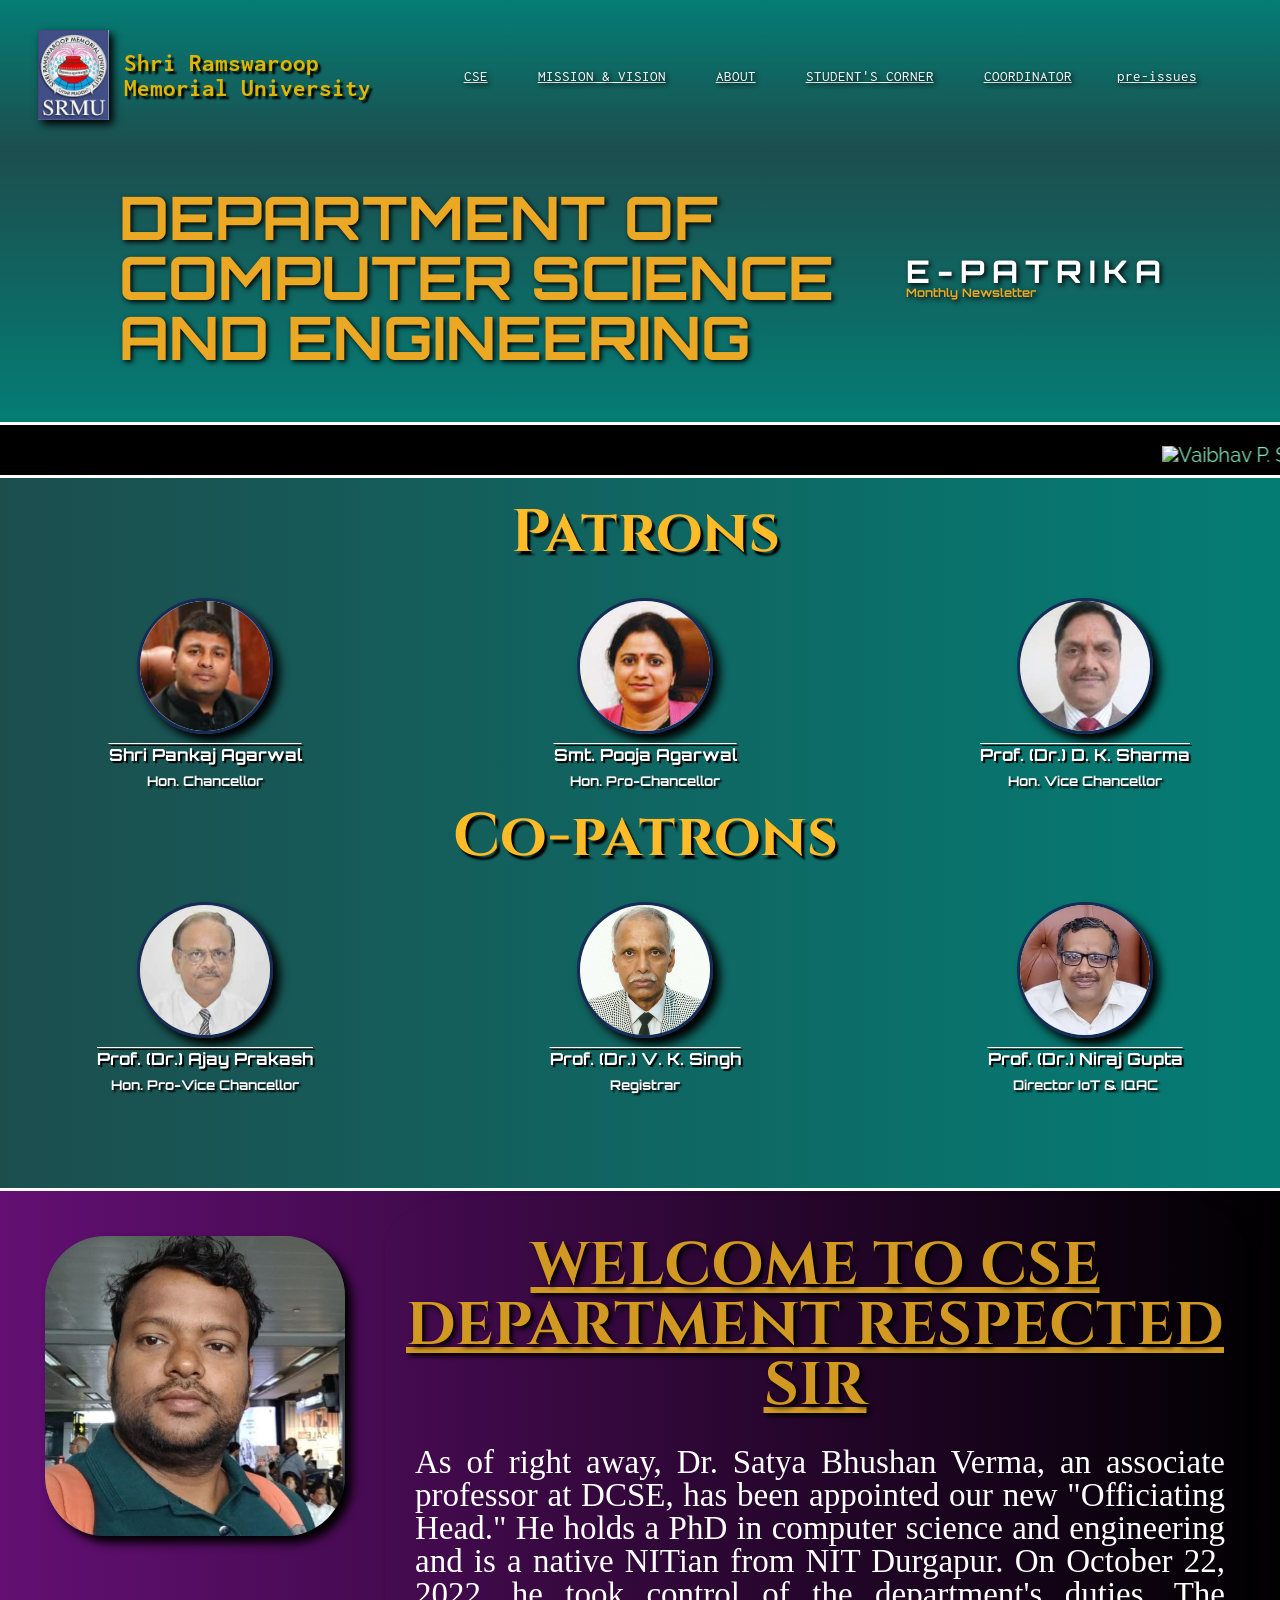
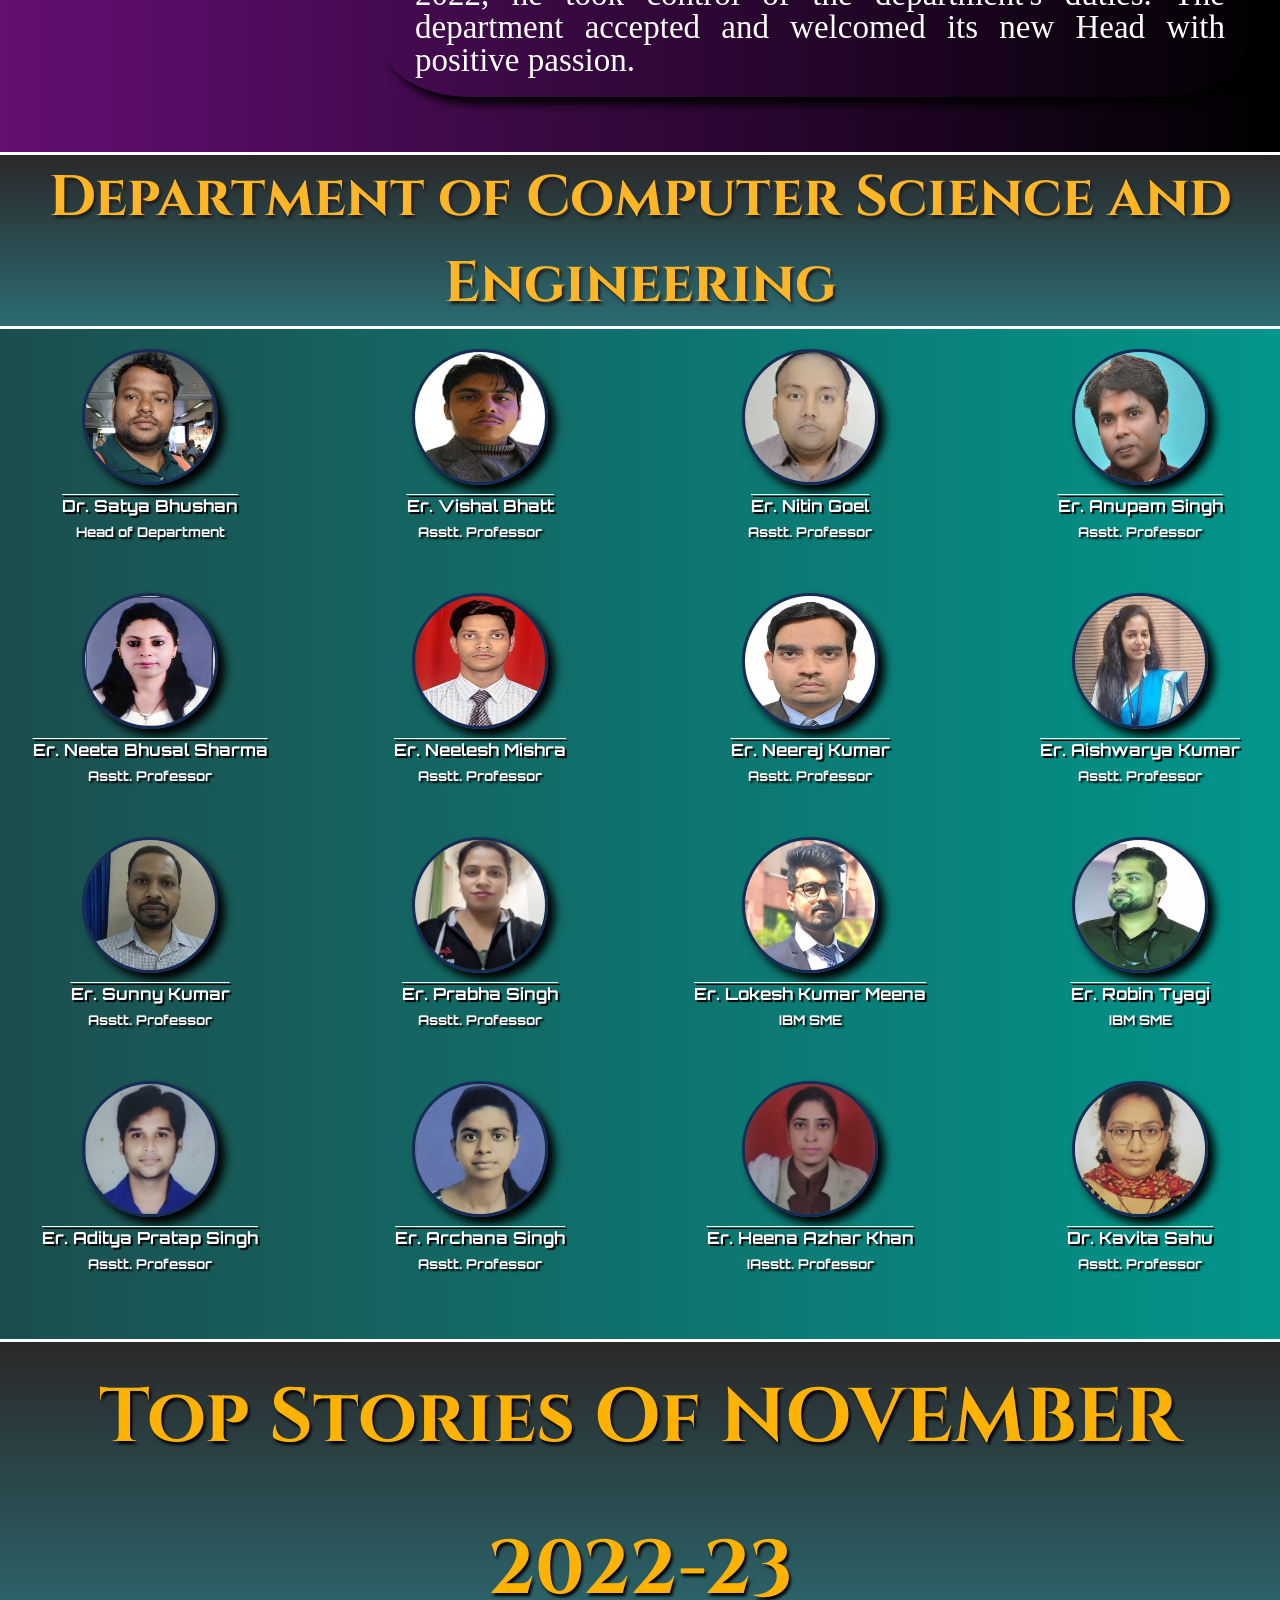
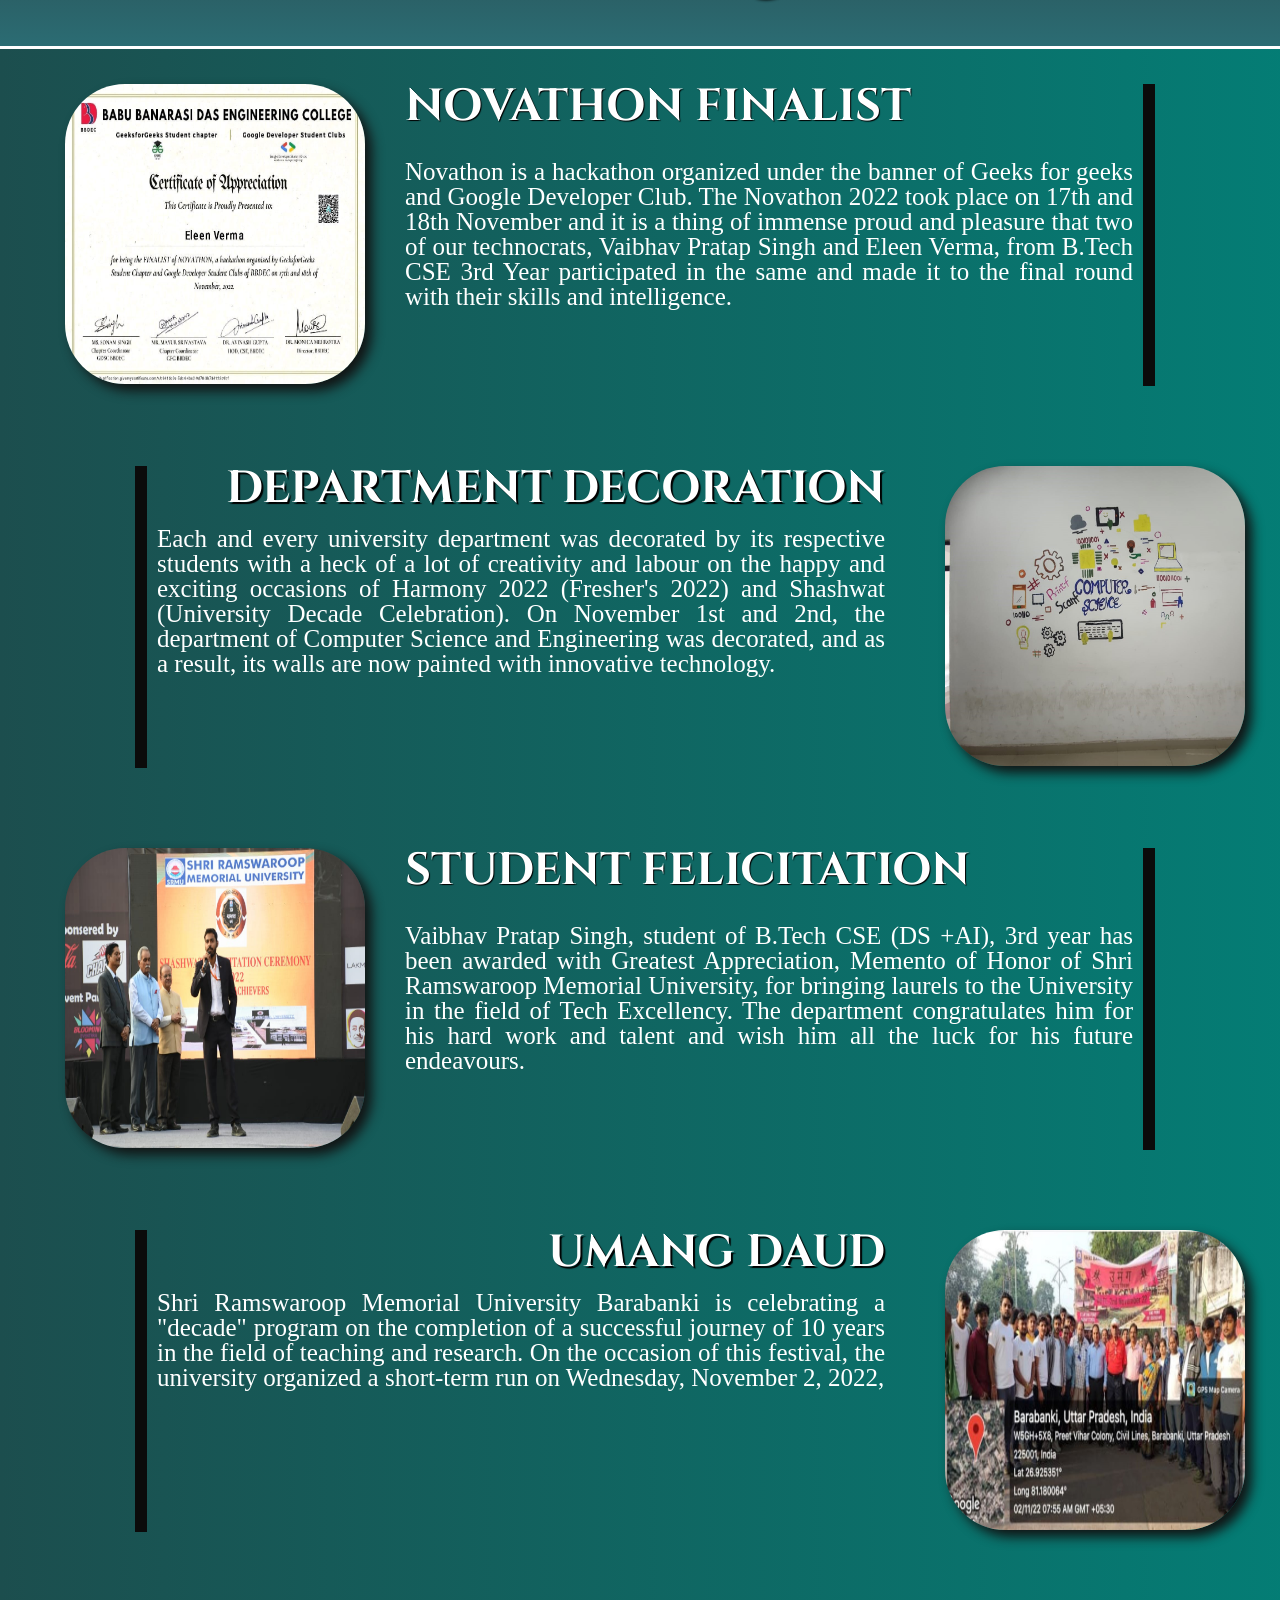
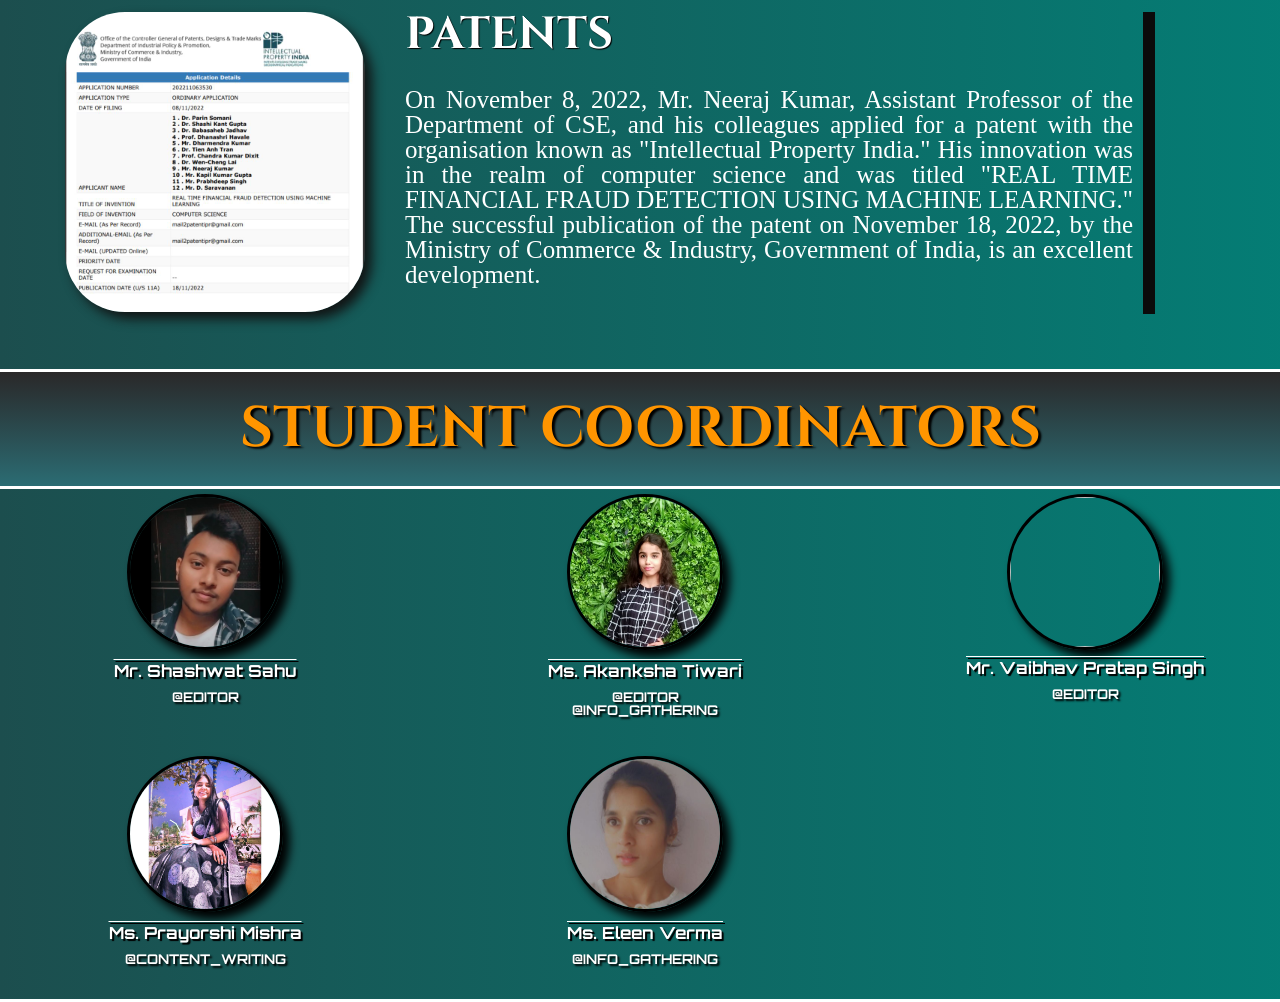
==== commit 7a3d92e2: "Add files via upload" ====
--- a/index.html
+++ b/index.html
@@ -5,8 +5,8 @@
   <meta http-equiv="X-UA-Compatible" content="IE=edge">
   <meta name="viewport" content="width=device-width, initial-scale=1.0">
   <title>patrika</title>
-  <link rel="stylesheet" href="patrika.css"/>
-  <link rel="stylesheet" href="queries.css" />
+  <link rel="stylesheet" href="/patrika.css"/>
+  <link rel="stylesheet" href="/queries.css" />
   <link rel="stylesheet" href="patrika.js" >
   <!-- Load an icon library to show a hamburger menu (bars) on small screens -->
   <link rel="stylesheet" href="https://cdnjs.cloudflare.com/ajax/libs/font-awesome/4.7.0/css/font-awesome.min.css">
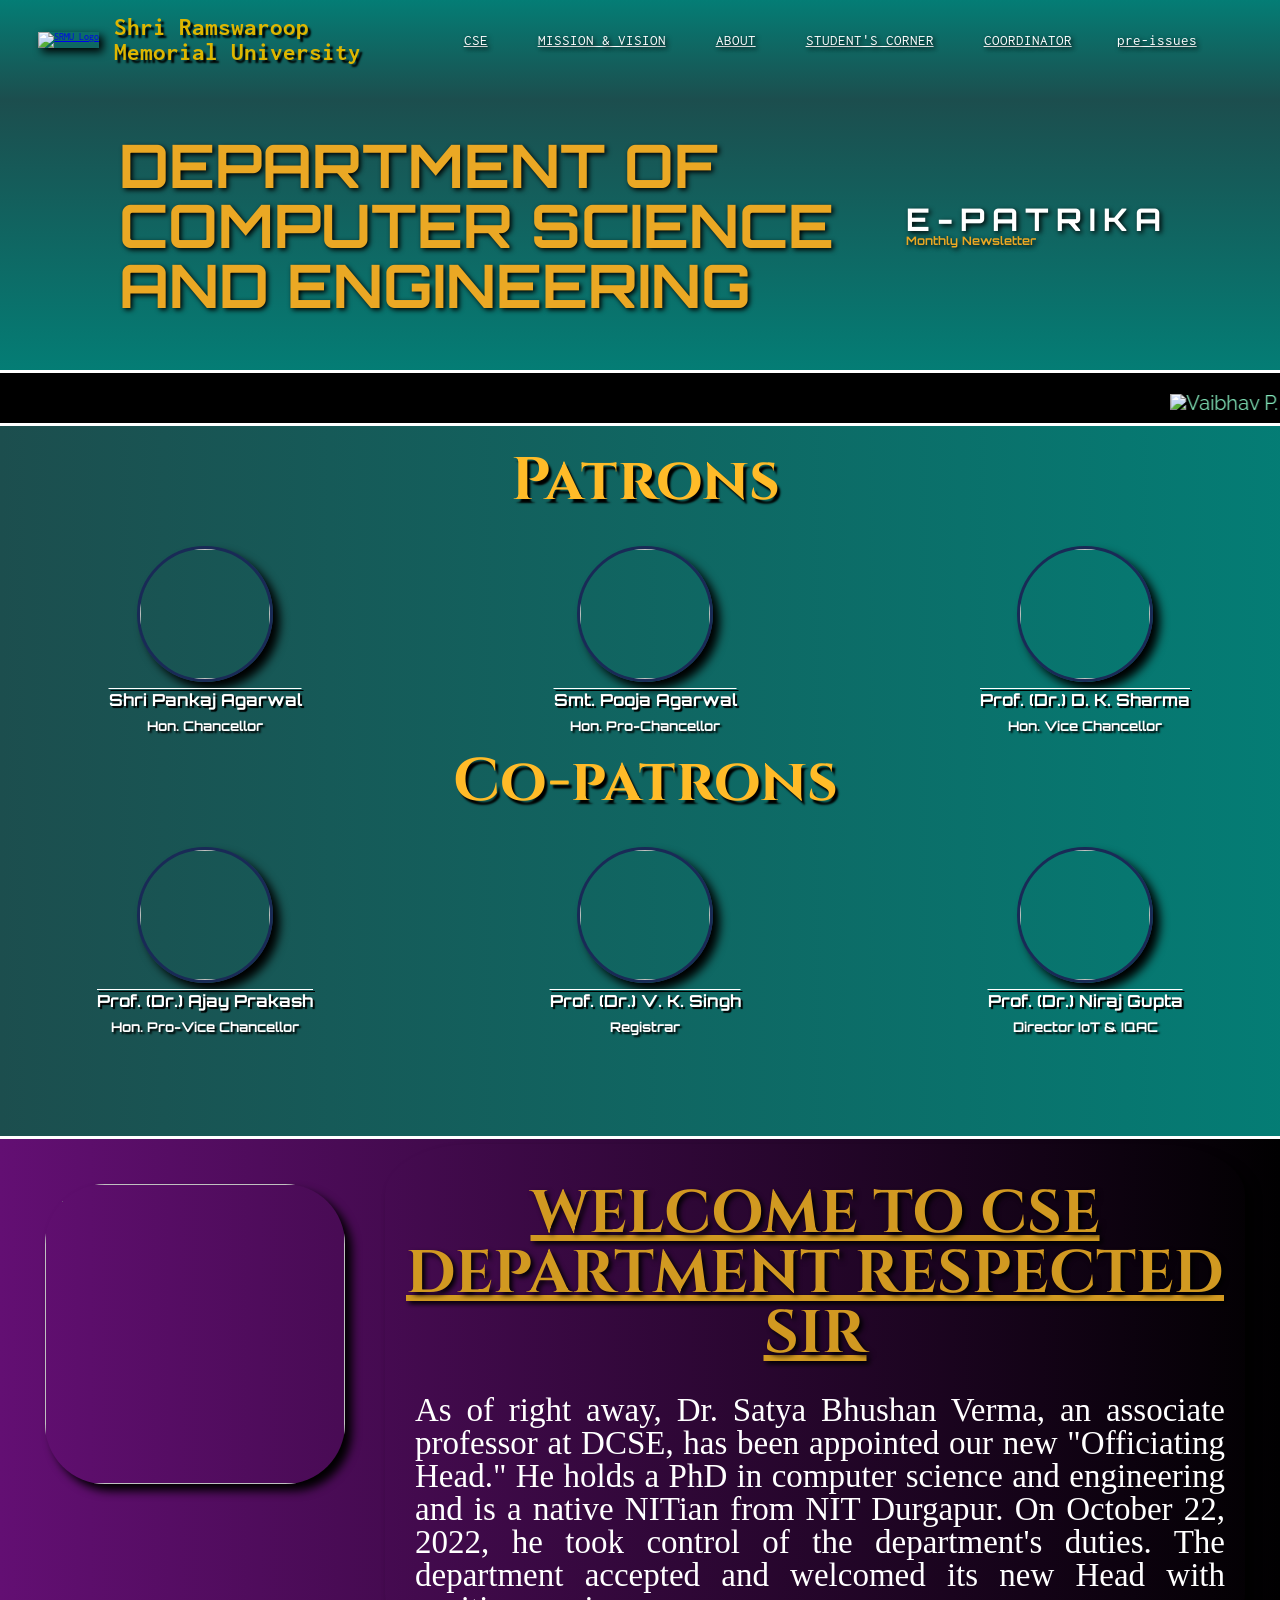
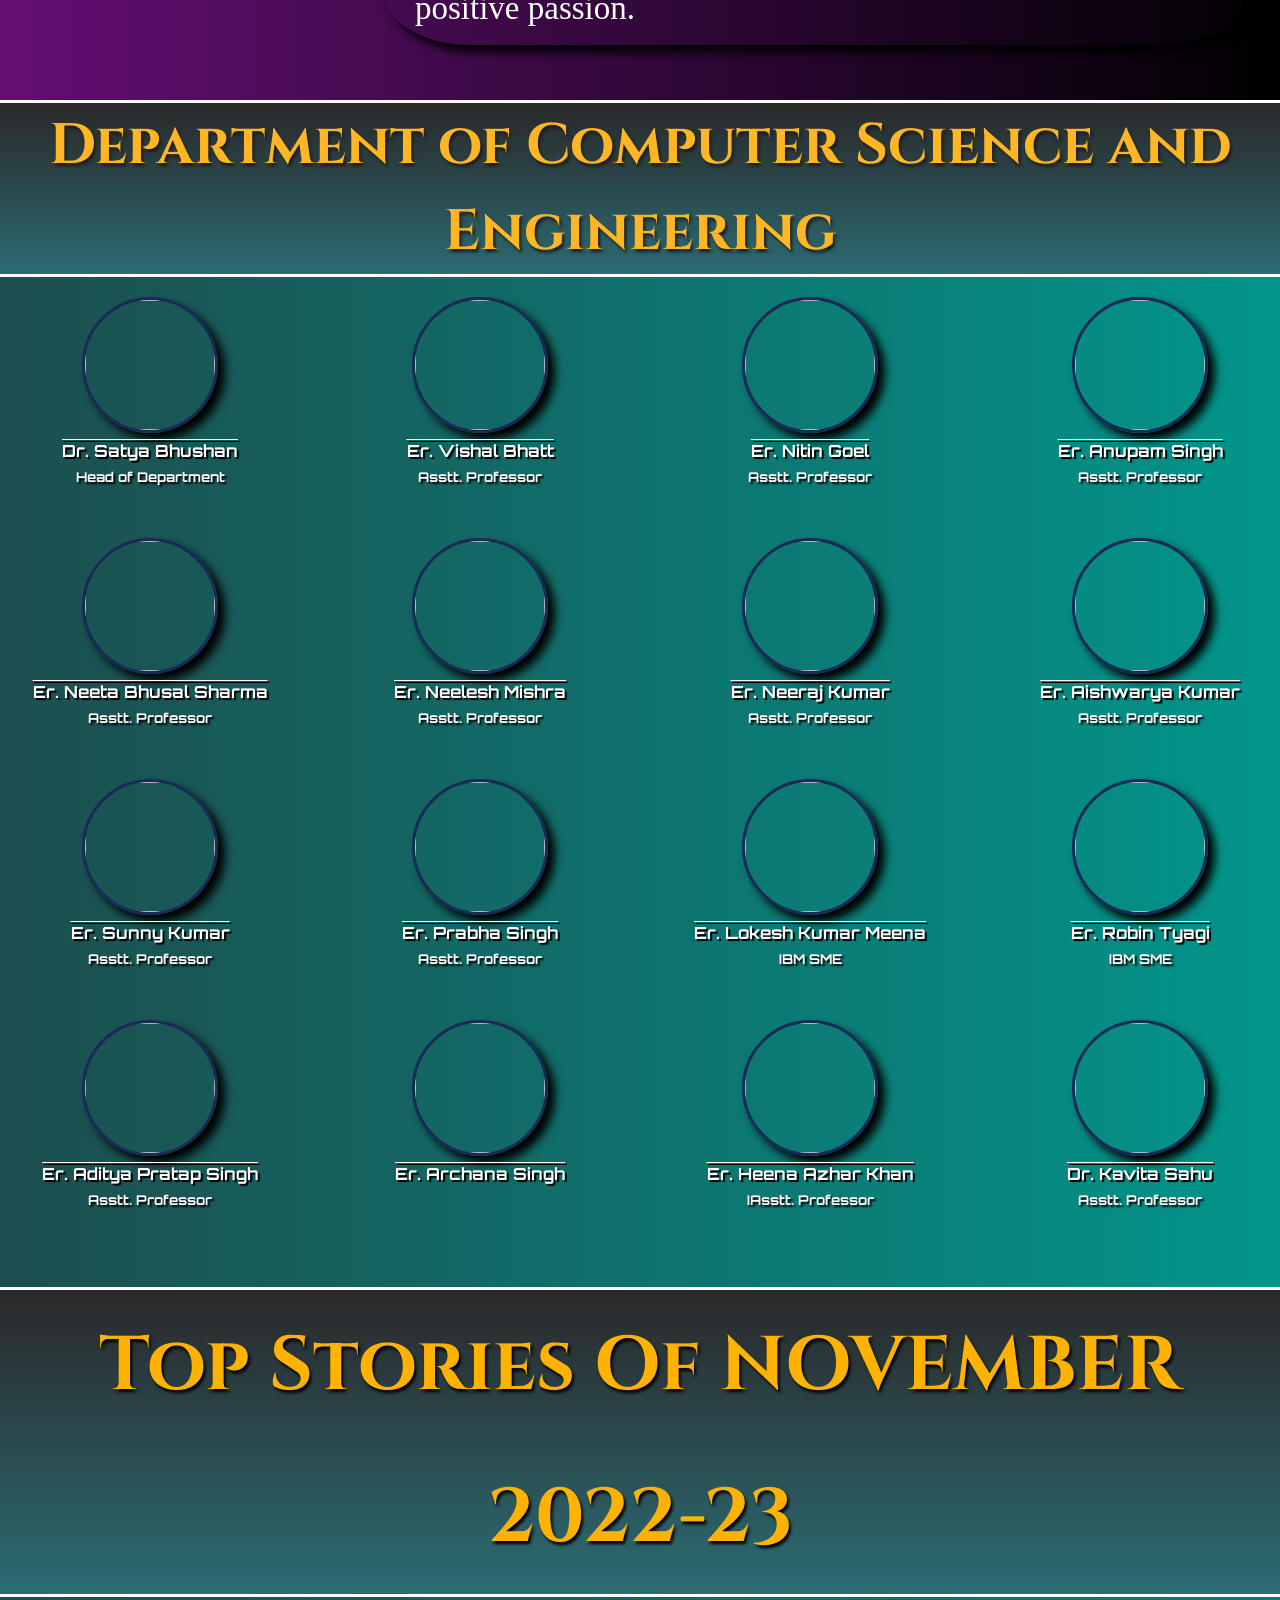
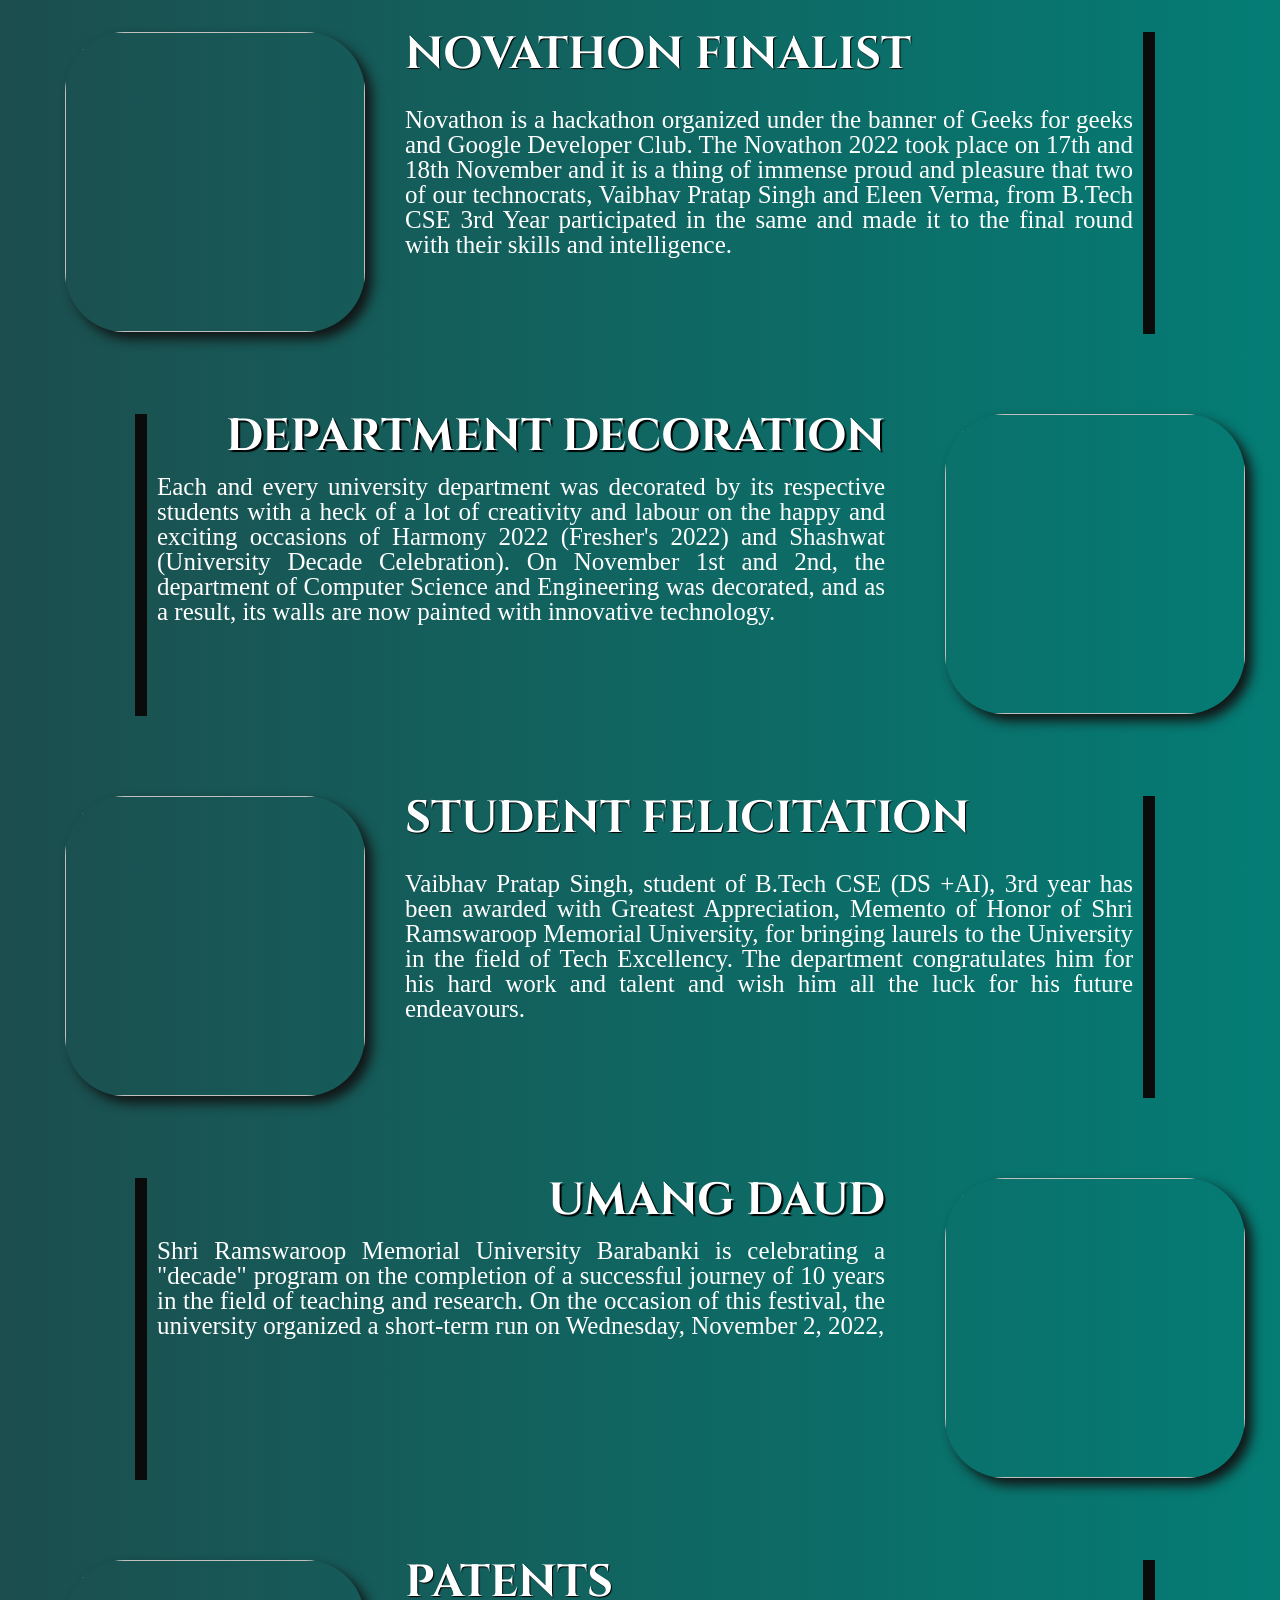
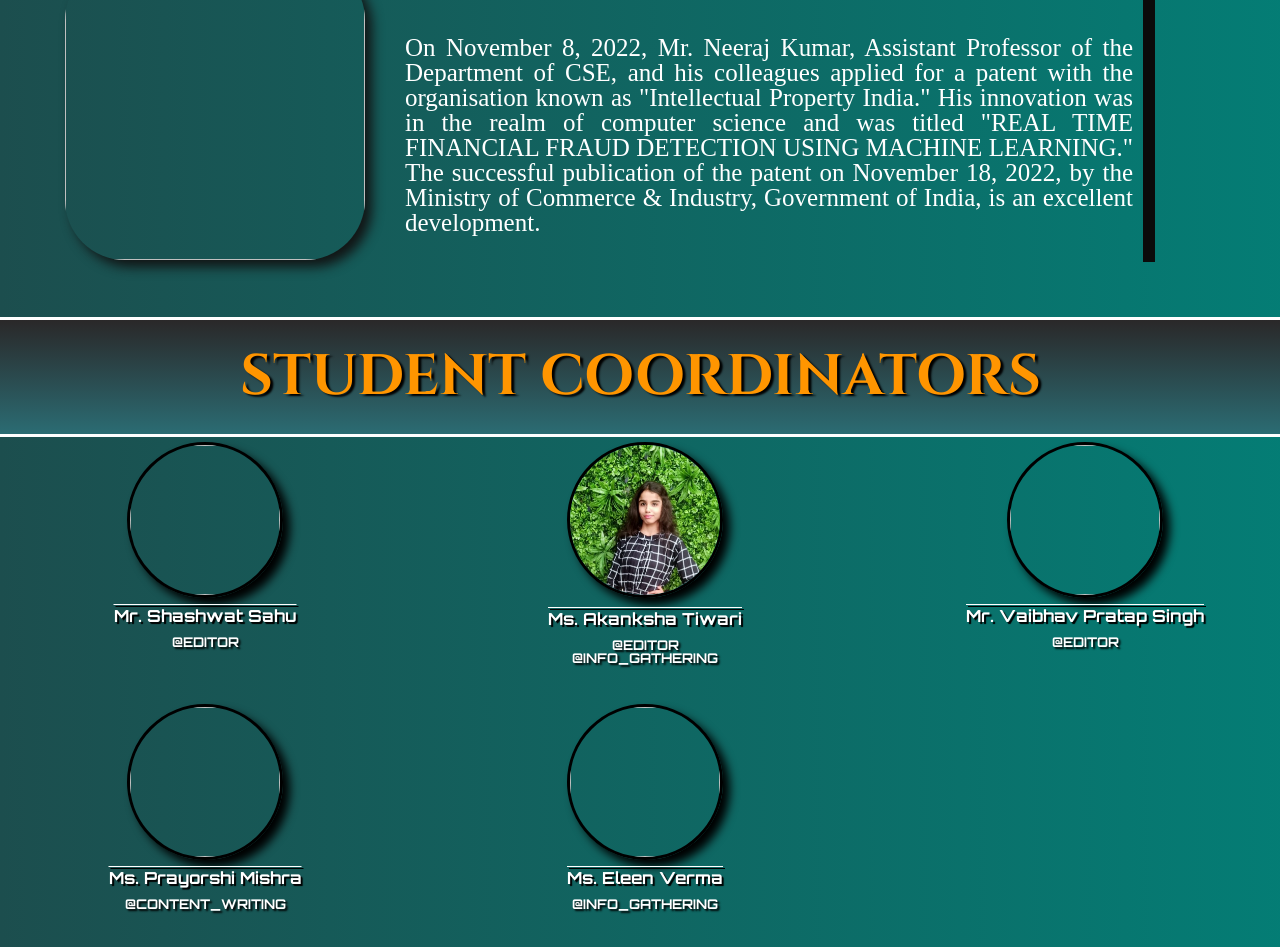
==== commit 80f68f1c: "Add files via upload" ====
--- a/index.html
+++ b/index.html
@@ -5,8 +5,8 @@
   <meta http-equiv="X-UA-Compatible" content="IE=edge">
   <meta name="viewport" content="width=device-width, initial-scale=1.0">
   <title>patrika</title>
-  <link rel="stylesheet" href="/patrika.css"/>
-  <link rel="stylesheet" href="/queries.css" />
+  <link rel="stylesheet" href="patrika.css"/>
+  <link rel="stylesheet" href="queries.css" />
   <link rel="stylesheet" href="patrika.js" >
   <!-- Load an icon library to show a hamburger menu (bars) on small screens -->
   <link rel="stylesheet" href="https://cdnjs.cloudflare.com/ajax/libs/font-awesome/4.7.0/css/font-awesome.min.css">
@@ -21,7 +21,7 @@
   <div class="topnav" style="font-family: 'Inconsolata', monospace;">
     <div class="navbar">
       <a href="https://www.srmu.ac.in">
-        <img class="logo-1" src="bg-logo/srmu-logo.jpeg" alt="SRMU Logo" />
+        <img class="logo-1" src="bg-logo/srmu-logo.jpg" alt="SRMU Logo" />
       </a>
       <h2>Shri Ramswaroop <br>Memorial University</h2>
       <nav>
@@ -124,17 +124,17 @@
       </div>
       <div class="gallery-03-cols">
         <figure class="gallery-img">
-          <img class="img-f" src="patron/pankaj agarwal.jpeg" />
+          <img class="img-f" src="patron/pankaj agarwal.png" />
           <h5 class="name">Shri Pankaj Agarwal</h5>
           <h6 class="name-small">Hon. Chancellor</h6>
         </figure>
         <figure class="gallery-img">
-          <img class="img-f" src="patron/pooja agarwal.jpeg" />
+          <img class="img-f" src="patron/pooja agarwal.png" />
           <h5 class="name">Smt. Pooja Agarwal</h5>
           <h6 class="name-small">Hon. Pro-Chancellor</h6>
         </figure>
         <figure class="gallery-img">
-          <img class="img-f" src="patron/d k sharma.jpeg" />
+          <img class="img-f" src="patron/d k sharma.png" />
           <h5 class="name">Prof. (Dr.) D. K. Sharma</h5>
           <h6 class="name-small">Hon. Vice Chancellor</h6>
         </figure>
@@ -146,17 +146,17 @@
       </div>
       <div class="gallery-03-cols">
         <figure class="gallery-img">
-          <img class="img-f" src="patron/ajay prakash.jpeg" />
+          <img class="img-f" src="patron/ajay prakash.png" />
           <h5 class="name">Prof. (Dr.) Ajay Prakash</h5>
           <h6 class="name-small">Hon. Pro-Vice Chancellor</h6>
         </figure>
         <figure class="gallery-img">
-          <img class="img-f" src="patron/vk singh.jpeg" />
+          <img class="img-f" src="patron/vk singh.png" />
           <h5 class="name">Prof. (Dr.) V. K. Singh</h5>
           <h6 class="name-small">Registrar</h6>
         </figure>
         <figure class="gallery-img">
-          <img class="img-f" src="patron/niraj gupta.jpeg" />
+          <img class="img-f" src="patron/niraj gupta.png" />
           <h5 class="name">Prof. (Dr.) Niraj Gupta</h5>
           <h6 class="name-small">Director IoT & IQAC</h6>
         </figure>
@@ -170,7 +170,7 @@
 <div class="bg5">
 <div class="HOD">
 <div class="section1">
-  <img src="faculty/dean.jpeg" alt="">
+  <img src="faculty/dean.jpg" alt="">
 </div>
 <div class="section2">
   <h2>WELCOME TO CSE DEPARTMENT RESPECTED SIR</h2>
@@ -193,83 +193,83 @@
     <section class="faculty">
       <div class="gallery-05-cols">
         <figure class="gallery-img">
-          <img class="img-f" src="faculty/dean.jpeg"/>
+          <img class="img-f" src="faculty/dean.jpg"/>
           <h5 class="name">Dr. Satya Bhushan</h5>
           <h6 class="name-small">Head of Department</h6>
         </figure>
         <figure class="gallery-img">
-          <img class="img-f" src="faculty/vishal.jpeg" />
+          <img class="img-f" src="faculty/vishal.png" />
           <h5 class="name">Er. Vishal Bhatt</h5>
           <h6 class="name-small">Asstt. Professor</h6>
         </figure>
         <figure class="gallery-img">
-          <img class="img-f" src="faculty/nitin.jpeg"  />
+          <img class="img-f" src="faculty/nitin.png"  />
           <h5 class="name">Er. Nitin Goel</h5>
           <h6 class="name-small">Asstt. Professor</h6>
         </figure>
         <figure class="gallery-img">
-          <img class="img-f" src="faculty/anupam.jpeg" />
+          <img class="img-f" src="faculty/anupam.png" />
           <h5 class="name">Er. Anupam Singh</h5>
           <h6 class="name-small">Asstt. Professor</h6>
         </figure>
 
         <figure class="gallery-img">
-          <img class="img-f" src="faculty/neeta.jpeg" />
+          <img class="img-f" src="faculty/neeta.png" />
           <h5 class="name">Er. Neeta Bhusal Sharma</h5>
           <h6 class="name-small">Asstt. Professor</h6>
         </figure>
         <figure class="gallery-img">
-          <img class="img-f" src="faculty/neelesh.jpeg" />
+          <img class="img-f" src="faculty/nilesh.png" />
           <h5 class="name">Er. Neelesh Mishra</h5>
           <h6 class="name-small">Asstt. Professor</h6>
         </figure>
         <figure class="gallery-img">
-          <img class="img-f" src="faculty/neeraj.jpeg" />
+          <img class="img-f" src="faculty/neeraj.png" />
           <h5 class="name">Er. Neeraj Kumar</h5>
           <h6 class="name-small">Asstt. Professor</h6>
         </figure>
         <figure class="gallery-img">
-          <img class="img-f" src="faculty/aishwarya.jpeg"/>
+          <img class="img-f" src="faculty/aishwarya.png"/>
           <h5 class="name">Er. Aishwarya Kumar</h5>
           <h6 class="name-small">Asstt. Professor</h6>
         </figure>
         <figure class="gallery-img">
-          <img class="img-f" src="faculty/sunny.jpeg" />
+          <img class="img-f" src="faculty/sunny.png" />
           <h5 class="name">Er. Sunny Kumar</h5>
           <h6 class="name-small">Asstt. Professor</h6>
         </figure>
         <figure class="gallery-img">
-          <img class="img-f" src="faculty/prabha.jpeg"/>
+          <img class="img-f" src="faculty/prabha.png"/>
           <h5 class="name">Er. Prabha Singh</h5>
           <h6 class="name-small">Asstt. Professor</h6>
         </figure>
         <figure class="gallery-img">
-          <img class="img-f" src="faculty/lokesh_IBM.jpeg"/>
+          <img class="img-f" src="faculty/lokesh_IBM.png"/>
           <h5 class="name">Er. Lokesh Kumar Meena</h5>
           <h6 class="name-small">IBM SME</h6>
         </figure>
         <figure class="gallery-img">
-          <img class="img-f" src="faculty/robin_IBM.jpeg"/>
+          <img class="img-f" src="faculty/robin_IBM.png"/>
           <h5 class="name">Er. Robin Tyagi</h5>
           <h6 class="name-small">IBM SME</h6>
         </figure>
         <figure class="gallery-img">
-          <img class="img-f" src="faculty/aditya.jpeg"/>
+          <img class="img-f" src="faculty/aditya.jpg"/>
           <h5 class="name">Er. Aditya Pratap Singh</h5>
           <h6 class="name-small">Asstt. Professor</h6>
         </figure>
         <figure class="gallery-img">
-          <img class="img-f" src="faculty/archana.jpeg"/>
+          <img class="img-f" src="faculty/archana.jpg"/>
           <h5 class="name">Er. Archana Singh</h5>
-          <h6 class="name-small">Asstt. Professor</h6>
-        </figure>
-        <figure class="gallery-img">
-          <img class="img-f" src="faculty/heena.jpeg"/>
+          <h6 class="name-small"Asstt. Professor</h6>
+        </figure>
+        <figure class="gallery-img">
+          <img class="img-f" src="faculty/heena.jpg"/>
           <h5 class="name">Er. Heena Azhar Khan</h5>
           <h6 class="name-small">IAsstt. Professor</h6>
         </figure>
         <figure class="gallery-img">
-          <img class="img-f" src="faculty/kavita.jpeg"/>
+          <img class="img-f" src="faculty/kavita.jpg"/>
           <h5 class="name">Dr. Kavita Sahu</h5>
           <h6 class="name-small">Asstt. Professor</h6>
         </figure>
@@ -286,7 +286,7 @@
 <div class="bg4">
   <div class="news1">
     <div class="imageN">
-      <img src="nov-img/novathon.jpeg" alt="" class="image">
+      <img src="nov-img/novathon.jpg" alt="" class="image">
     </div>
     <div class="content1 content">
       <h2>NOVATHON FINALIST</h2>
@@ -296,19 +296,18 @@
   <div class="news2">
     <div class="imageN">
       <a href="nov-img/wall_painting.pdf">
-        <img src="nov-img/department-decore.jpeg" alt="" class="image">
+        <img src="nov-img/department-decore.jpg" alt="" class="image">
       </a>
     </div>
     <div class="content2">
       <h2 style="float:right; ">DEPARTMENT DECORATION</h2>
-      
       <p >Each and every university department was decorated by its respective students with a heck of a lot of creativity and labour on the happy and exciting occasions of Harmony 2022 (Fresher's 2022) and Shashwat (University Decade Celebration). On November 1st and 2nd, the department of Computer Science and Engineering was decorated, and as a result, its walls are now painted with innovative technology.</p>
     </div>
   </div>
   <div class="news1">
     <div class="imageN">
       <a href="nov-img/VAIBHAV1.pdf">
-        <img src="nov-img/VAIBHAV1.jpeg" alt="" class="image">
+        <img src="nov-img/VAIBHAV1.jpg" alt="" class="image">
       </a>
     </div>
     <div class="content1">
@@ -318,7 +317,7 @@
   </div>
   <div class="news2">
     <div class="imageN">
-      <img src="nov-img/umang-daud.jpeg" alt="" class="image">
+      <img src="nov-img/umang-daud.png" alt="" class="image">
     </div>
     <div class="content2">
       <h2 style="float:right;">UMANG DAUD</h2>
@@ -327,7 +326,7 @@
   </div>
   <div class="news1">
     <div class="imageN">
-      <img src="nov-img/patent.jpeg" alt="" class="image">
+      <img src="nov-img/patent.png" alt="" class="image">
     </div>
     <div class="content1" style="font-family: 'Cinzel', serif;" >
       <h2>PATENTS</h2>
@@ -346,7 +345,7 @@
     <section>
       <div class="gallery-02-cols">
         <figure class="gallery-img">
-          <img class="img-stu" src="student/shashwat.jpeg" />
+          <img class="img-stu" src="student/shashwat.jpg" />
           <h5 class="name">Mr. Shashwat Sahu </h5>
           <h6 class="name-small">@EDITOR</h6>
         </figure>
@@ -362,12 +361,12 @@
           <h6 class="name-small">@EDITOR</h6>
         </figure>
         <figure class="gallery-img">
-          <img class="img-stu" src="student/prayorshi2.jpeg" />
+          <img class="img-stu" src="student/prayorshi2.jpg" />
           <h5 class="name">Ms. Prayorshi Mishra</h5>
           <h6 class="name-small">@CONTENT_WRITING</h6>
         </figure>
         <figure class="gallery-img">
-          <img class="img-stu" src="student/eleen.jpeg" />
+          <img class="img-stu" src="student/eleen.png" />
           <h5 class="name">Ms. Eleen Verma</h5>
           <h6 class="name-small">@INFO_GATHERING</h6>
         </figure>
